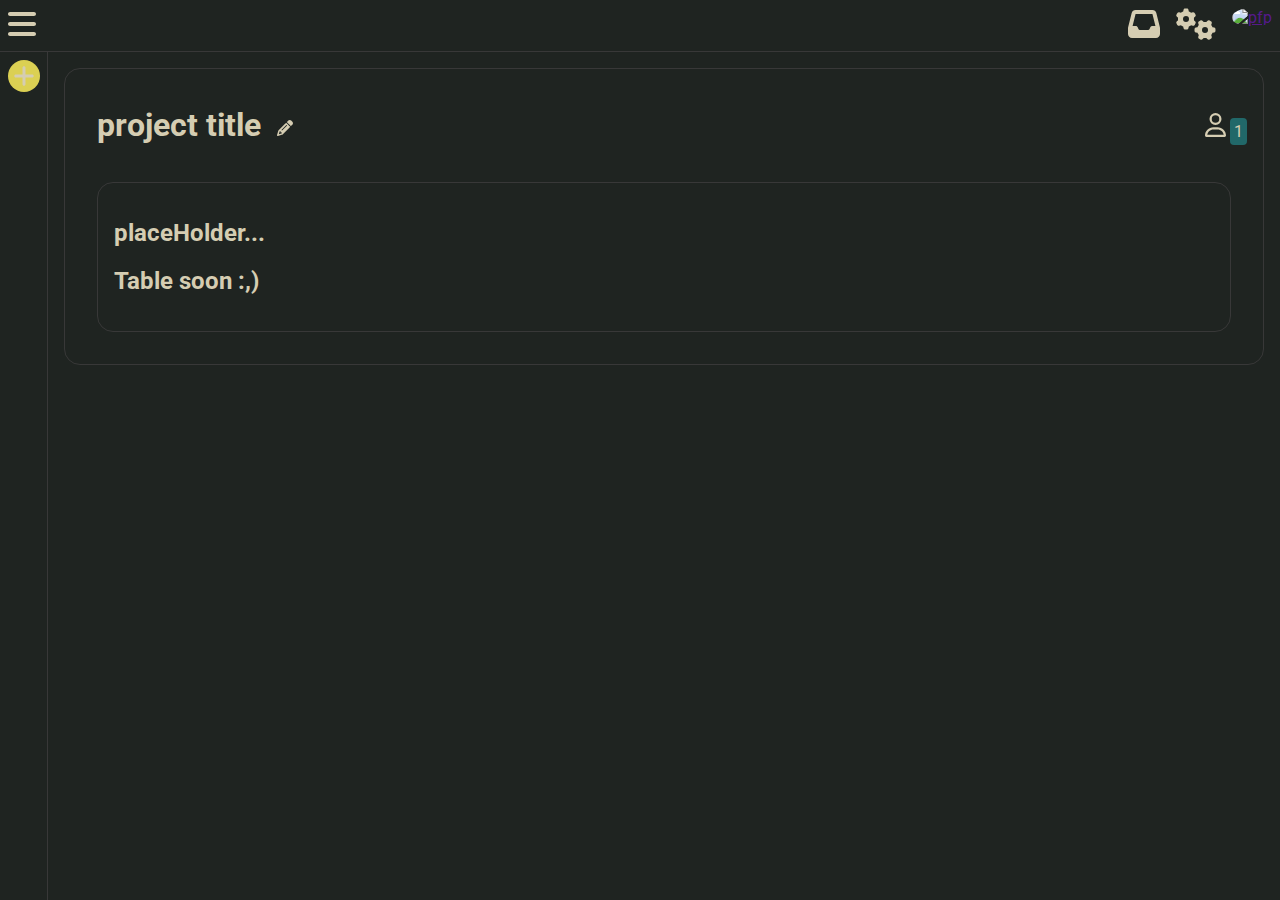
==== index.html @ c07fa478 "Update index.html" ====
<!doctype html>
<html lang="en">
<head>
    <meta charset="UTF-8">
    <meta name="viewport"
          content="width=device-width, user-scalable=no, initial-scale=1.0, maximum-scale=1.0, minimum-scale=1.0">
    <meta http-equiv="X-UA-Compatible" content="ie=edge">
    <title>todo maker</title>
    <link rel="stylesheet" href="./assets/style.css">
</head>
<body>
<nav>
    <div class="left">
        <a class="burger" href="">
            <svg xmlns="http://www.w3.org/2000/svg" viewBox="0 0 448 512"><!--!Font Awesome Free 6.5.1 by @fontawesome - https://fontawesome.com License - https://fontawesome.com/license/free Copyright 2024 Fonticons, Inc.--><path d="M0 96C0 78.3 14.3 64 32 64H416c17.7 0 32 14.3 32 32s-14.3 32-32 32H32C14.3 128 0 113.7 0 96zM0 256c0-17.7 14.3-32 32-32H416c17.7 0 32 14.3 32 32s-14.3 32-32 32H32c-17.7 0-32-14.3-32-32zM448 416c0 17.7-14.3 32-32 32H32c-17.7 0-32-14.3-32-32s14.3-32 32-32H416c17.7 0 32 14.3 32 32z"/></svg>
        </a>
    </div>
    <div class="right">
        <a href=""><svg xmlns="http://www.w3.org/2000/svg" viewBox="0 0 512 512"><!--!Font Awesome Free 6.5.1 by @fontawesome - https://fontawesome.com License - https://fontawesome.com/license/free Copyright 2024 Fonticons, Inc.--><path d="M121 32C91.6 32 66 52 58.9 80.5L1.9 308.4C.6 313.5 0 318.7 0 323.9V416c0 35.3 28.7 64 64 64H448c35.3 0 64-28.7 64-64V323.9c0-5.2-.6-10.4-1.9-15.5l-57-227.9C446 52 420.4 32 391 32H121zm0 64H391l48 192H387.8c-12.1 0-23.2 6.8-28.6 17.7l-14.3 28.6c-5.4 10.8-16.5 17.7-28.6 17.7H195.8c-12.1 0-23.2-6.8-28.6-17.7l-14.3-28.6c-5.4-10.8-16.5-17.7-28.6-17.7H73L121 96z"/></svg></a>
        <a href="">
            <svg xmlns="http://www.w3.org/2000/svg" viewBox="0 0 640 512"><!--!Font Awesome Free 6.5.1 by @fontawesome - https://fontawesome.com License - https://fontawesome.com/license/free Copyright 2024 Fonticons, Inc.--><path d="M308.5 135.3c7.1-6.3 9.9-16.2 6.2-25c-2.3-5.3-4.8-10.5-7.6-15.5L304 89.4c-3-5-6.3-9.9-9.8-14.6c-5.7-7.6-15.7-10.1-24.7-7.1l-28.2 9.3c-10.7-8.8-23-16-36.2-20.9L199 27.1c-1.9-9.3-9.1-16.7-18.5-17.8C173.9 8.4 167.2 8 160.4 8h-.7c-6.8 0-13.5 .4-20.1 1.2c-9.4 1.1-16.6 8.6-18.5 17.8L115 56.1c-13.3 5-25.5 12.1-36.2 20.9L50.5 67.8c-9-3-19-.5-24.7 7.1c-3.5 4.7-6.8 9.6-9.9 14.6l-3 5.3c-2.8 5-5.3 10.2-7.6 15.6c-3.7 8.7-.9 18.6 6.2 25l22.2 19.8C32.6 161.9 32 168.9 32 176s.6 14.1 1.7 20.9L11.5 216.7c-7.1 6.3-9.9 16.2-6.2 25c2.3 5.3 4.8 10.5 7.6 15.6l3 5.2c3 5.1 6.3 9.9 9.9 14.6c5.7 7.6 15.7 10.1 24.7 7.1l28.2-9.3c10.7 8.8 23 16 36.2 20.9l6.1 29.1c1.9 9.3 9.1 16.7 18.5 17.8c6.7 .8 13.5 1.2 20.4 1.2s13.7-.4 20.4-1.2c9.4-1.1 16.6-8.6 18.5-17.8l6.1-29.1c13.3-5 25.5-12.1 36.2-20.9l28.2 9.3c9 3 19 .5 24.7-7.1c3.5-4.7 6.8-9.5 9.8-14.6l3.1-5.4c2.8-5 5.3-10.2 7.6-15.5c3.7-8.7 .9-18.6-6.2-25l-22.2-19.8c1.1-6.8 1.7-13.8 1.7-20.9s-.6-14.1-1.7-20.9l22.2-19.8zM112 176a48 48 0 1 1 96 0 48 48 0 1 1 -96 0zM504.7 500.5c6.3 7.1 16.2 9.9 25 6.2c5.3-2.3 10.5-4.8 15.5-7.6l5.4-3.1c5-3 9.9-6.3 14.6-9.8c7.6-5.7 10.1-15.7 7.1-24.7l-9.3-28.2c8.8-10.7 16-23 20.9-36.2l29.1-6.1c9.3-1.9 16.7-9.1 17.8-18.5c.8-6.7 1.2-13.5 1.2-20.4s-.4-13.7-1.2-20.4c-1.1-9.4-8.6-16.6-17.8-18.5L583.9 307c-5-13.3-12.1-25.5-20.9-36.2l9.3-28.2c3-9 .5-19-7.1-24.7c-4.7-3.5-9.6-6.8-14.6-9.9l-5.3-3c-5-2.8-10.2-5.3-15.6-7.6c-8.7-3.7-18.6-.9-25 6.2l-19.8 22.2c-6.8-1.1-13.8-1.7-20.9-1.7s-14.1 .6-20.9 1.7l-19.8-22.2c-6.3-7.1-16.2-9.9-25-6.2c-5.3 2.3-10.5 4.8-15.6 7.6l-5.2 3c-5.1 3-9.9 6.3-14.6 9.9c-7.6 5.7-10.1 15.7-7.1 24.7l9.3 28.2c-8.8 10.7-16 23-20.9 36.2L315.1 313c-9.3 1.9-16.7 9.1-17.8 18.5c-.8 6.7-1.2 13.5-1.2 20.4s.4 13.7 1.2 20.4c1.1 9.4 8.6 16.6 17.8 18.5l29.1 6.1c5 13.3 12.1 25.5 20.9 36.2l-9.3 28.2c-3 9-.5 19 7.1 24.7c4.7 3.5 9.5 6.8 14.6 9.8l5.4 3.1c5 2.8 10.2 5.3 15.5 7.6c8.7 3.7 18.6 .9 25-6.2l19.8-22.2c6.8 1.1 13.8 1.7 20.9 1.7s14.1-.6 20.9-1.7l19.8 22.2zM464 304a48 48 0 1 1 0 96 48 48 0 1 1 0-96z"/></svg>
        </a>
        <a href="">
            <img src="https://external-content.duckduckgo.com/iu/?u=https%3A%2F%2F1.bp.blogspot.com%2F-6e8jmT8hMrg%2FYLZcVPS_rvI%2FAAAAAAAAI-c%2FUd1Js87rt9sMhzhFGKyVpNuwiTYV8hHagCLcBGAsYHQ%2Fs600%2Famong-us-pfp%252B%25252852%252529.png&f=1&nofb=1&ipt=e2cb3b29a0dfe5f1e3972c07878bd609adbd757a10799dcef60b444a79675bd8&ipo=images" alt="pfp">
        </a>
    </div>
</nav>
<main>
    <aside>
        <div>
            <div id="add_work_space">
                <svg xmlns="http://www.w3.org/2000/svg" viewBox="0 0 448 512"><!--!Font Awesome Free 6.5.1 by @fontawesome - https://fontawesome.com License - https://fontawesome.com/license/free Copyright 2024 Fonticons, Inc.--><path d="M256 80c0-17.7-14.3-32-32-32s-32 14.3-32 32V224H48c-17.7 0-32 14.3-32 32s14.3 32 32 32H192V432c0 17.7 14.3 32 32 32s32-14.3 32-32V288H400c17.7 0 32-14.3 32-32s-14.3-32-32-32H256V80z"/></svg>
            </div>
        </div>
    </aside>
    <section id="workspace">
        <div class="project">
            <div class="top_workspace">
                <h1 class="project_title">
                    project title
                    <span class="edit_title">
                        <svg xmlns="http://www.w3.org/2000/svg" viewBox="0 0 512 512"><!--!Font Awesome Free 6.5.1 by @fontawesome - https://fontawesome.com License - https://fontawesome.com/license/free Copyright 2024 Fonticons, Inc.--><path d="M410.3 231l11.3-11.3-33.9-33.9-62.1-62.1L291.7 89.8l-11.3 11.3-22.6 22.6L58.6 322.9c-10.4 10.4-18 23.3-22.2 37.4L1 480.7c-2.5 8.4-.2 17.5 6.1 23.7s15.3 8.5 23.7 6.1l120.3-35.4c14.1-4.2 27-11.8 37.4-22.2L387.7 253.7 410.3 231zM160 399.4l-9.1 22.7c-4 3.1-8.5 5.4-13.3 6.9L59.4 452l23-78.1c1.4-4.9 3.8-9.4 6.9-13.3l22.7-9.1v32c0 8.8 7.2 16 16 16h32zM362.7 18.7L348.3 33.2 325.7 55.8 314.3 67.1l33.9 33.9 62.1 62.1 33.9 33.9 11.3-11.3 22.6-22.6 14.5-14.5c25-25 25-65.5 0-90.5L453.3 18.7c-25-25-65.5-25-90.5 0zm-47.4 168l-144 144c-6.2 6.2-16.4 6.2-22.6 0s-6.2-16.4 0-22.6l144-144c6.2-6.2 16.4-6.2 22.6 0s6.2 16.4 0 22.6z"/></svg>
                    </span>
                </h1>
                <div class="users">
                    <svg xmlns="http://www.w3.org/2000/svg" viewBox="0 0 448 512"><!--!Font Awesome Free 6.5.1 by @fontawesome - https://fontawesome.com License - https://fontawesome.com/license/free Copyright 2024 Fonticons, Inc.--><path d="M304 128a80 80 0 1 0 -160 0 80 80 0 1 0 160 0zM96 128a128 128 0 1 1 256 0A128 128 0 1 1 96 128zM49.3 464H398.7c-8.9-63.3-63.3-112-129-112H178.3c-65.7 0-120.1 48.7-129 112zM0 482.3C0 383.8 79.8 304 178.3 304h91.4C368.2 304 448 383.8 448 482.3c0 16.4-13.3 29.7-29.7 29.7H29.7C13.3 512 0 498.7 0 482.3z"/></svg>
                    <span class="user_count">1</span>
                </div>
            </div>
            <div class="bottom_workspace">
                <h2>placeHolder...</h2>
                <h2>Table soon :,)</h2>
            </div>
        </div>
    </section>
</main>
</body>
</html>
---- assets/style.css ----
@import url('https://fonts.googleapis.com/css2?family=Roboto:ital,wght@0,100;0,300;0,400;0,500;0,700;0,900;1,100;1,300;1,400;1,500;1,700;1,900&display=swap');

:root {
    --main: #1f2421ff;
    --outline: #383838;
    --white: #d5cdb2;

    --accent-1: #49a078ff;
    --accent-1-dark: #216869ff;

    --accent-2: #dbd053ff;
    --accent-2-dark: #c89933ff;
}

* {
    box-sizing: border-box;
}

body, html {
    padding: 0;
    margin: 0;
    background-color: var(--main);
    width: 100%;
    height: 100%;

    color: var(--white);

    /* font stuyff */

    font-family: "Roboto", sans-serif;
    font-weight: 400;
    font-style: normal;
}

nav {
    height: 3.25rem;
    width: 100%;

    display: flex;
    justify-content: space-between;
    align-content: center;
    padding: 0.5rem;

    border-bottom: 1px solid var(--outline);
}
nav svg {
    height: 2rem;
    fill: var(--white);
    transition: 0.2s;
}


nav a:hover svg {
    fill: var(--accent-1);
}

nav .left .burger, nav .left svg:nth-child(1) {
    padding-right: 0.5rem;
}

nav .right a {
    padding-left: 1rem;
}



nav img {
    height: 2.25rem;
    border-radius: 50%;
}

nav .left, nav .right{
    display: flex;
    flex-direction: row;
    align-content: center;
    justify-content: left;
}

main {
    height: calc(100% - 3.25rem);
    overflow: auto;
}

aside {
    width: 3rem;

    display: flex;

    flex-direction: column;

    overflow: auto;

    height: 100%;

    float: left;

    border-right: 1px solid var(--outline);

    padding: 0.5rem;
}

aside svg {
    width: 2rem;
    height: 2rem;
    fill: var(--white);
    transition: 0.2s;
    padding: 0.25rem;
    background-color: var(--accent-2);
    border-radius: 50%;
}

aside svg:hover {
    background-color: var(--accent-2-dark);
    cursor: pointer;
}

#workspace {
    width: calc(100% - 3rem);
    height: 100%;
    overflow: auto;
}

.project {
    padding: 1rem;
    margin: 1rem;

    border-radius: 1rem;
    border: 1px solid var(--outline);
}

.project .edit_title svg{
    height: 1rem;
    fill: var(--white);
    transition: 0.2s;
}

.project .edit_title svg:hover {
    fill: var(--accent-1);
}

.project .top_workspace .project_title {
    padding-left: 1rem;
}

.project .top_workspace .project_title span {
    padding-left: 0.5rem;
    cursor: pointer;
}

.project .top_workspace {
    display: flex;
    flex-direction: row;
    justify-content: space-between;
    align-items: center;
}

.project .users {
    height: 1.5rem;
}

.project .users svg {
    height: 1.5rem;

    fill: var(--white);
}

.project .users .user_count {
    background-color: var(--accent-1-dark);
    padding: 0.25rem;
    border-radius: 0.25rem;
}

.project .bottom_workspace {
    padding: 1rem;
    margin: 1rem;

    border-radius: 1rem;
    border: 1px solid var(--outline);
}
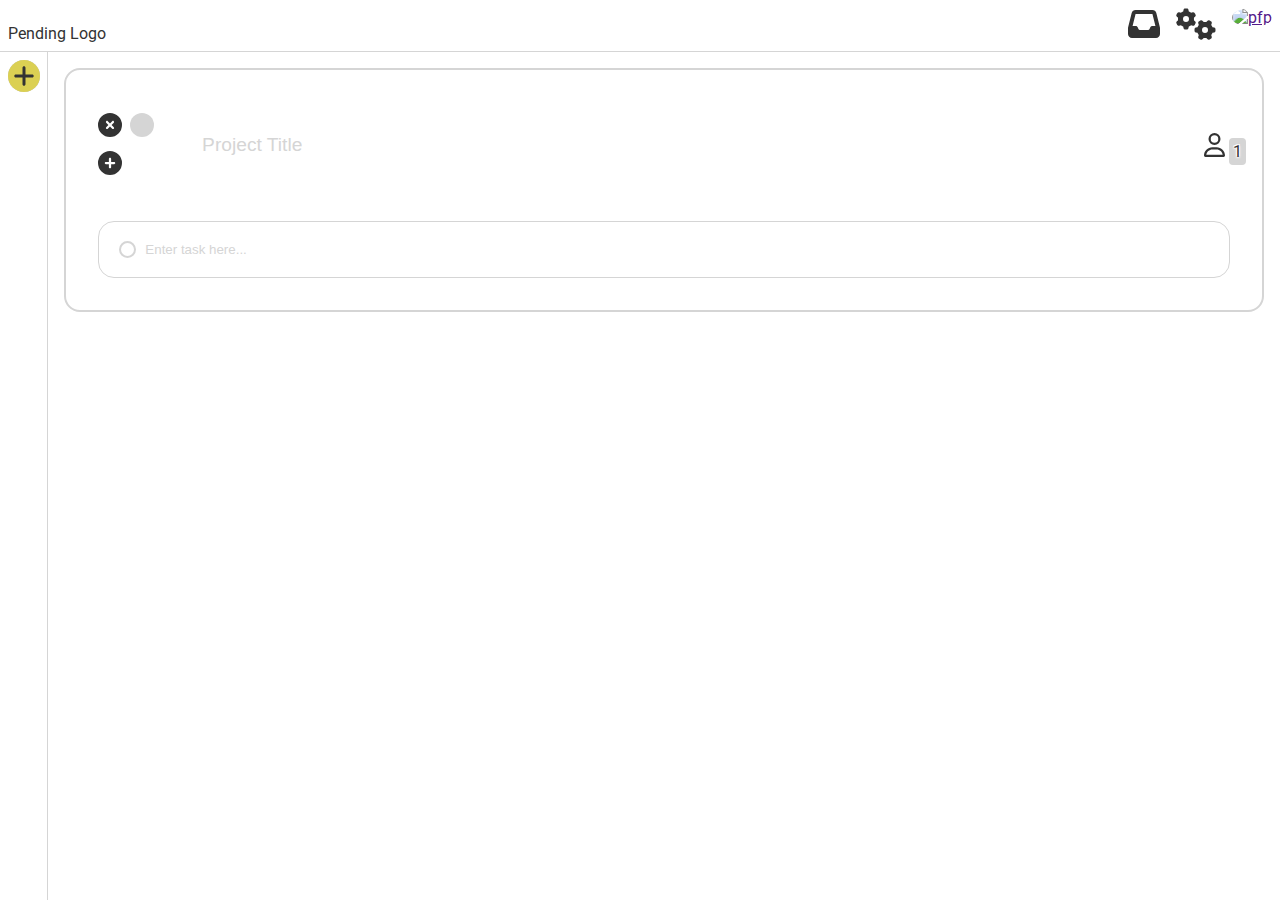
==== commit 1d9d4047: "added a lot of features" ====
--- a/index.html
+++ b/index.html
@@ -11,9 +11,7 @@
 <body>
 <nav>
     <div class="left">
-        <a class="burger" href="">
-            <svg xmlns="http://www.w3.org/2000/svg" viewBox="0 0 448 512"><!--!Font Awesome Free 6.5.1 by @fontawesome - https://fontawesome.com License - https://fontawesome.com/license/free Copyright 2024 Fonticons, Inc.--><path d="M0 96C0 78.3 14.3 64 32 64H416c17.7 0 32 14.3 32 32s-14.3 32-32 32H32C14.3 128 0 113.7 0 96zM0 256c0-17.7 14.3-32 32-32H416c17.7 0 32 14.3 32 32s-14.3 32-32 32H32c-17.7 0-32-14.3-32-32zM448 416c0 17.7-14.3 32-32 32H32c-17.7 0-32-14.3-32-32s14.3-32 32-32H416c17.7 0 32 14.3 32 32z"/></svg>
-        </a>
+        <p>Pending Logo</p>
     </div>
     <div class="right">
         <a href=""><svg xmlns="http://www.w3.org/2000/svg" viewBox="0 0 512 512"><!--!Font Awesome Free 6.5.1 by @fontawesome - https://fontawesome.com License - https://fontawesome.com/license/free Copyright 2024 Fonticons, Inc.--><path d="M121 32C91.6 32 66 52 58.9 80.5L1.9 308.4C.6 313.5 0 318.7 0 323.9V416c0 35.3 28.7 64 64 64H448c35.3 0 64-28.7 64-64V323.9c0-5.2-.6-10.4-1.9-15.5l-57-227.9C446 52 420.4 32 391 32H121zm0 64H391l48 192H387.8c-12.1 0-23.2 6.8-28.6 17.7l-14.3 28.6c-5.4 10.8-16.5 17.7-28.6 17.7H195.8c-12.1 0-23.2-6.8-28.6-17.7l-14.3-28.6c-5.4-10.8-16.5-17.7-28.6-17.7H73L121 96z"/></svg></a>
@@ -34,25 +32,31 @@
         </div>
     </aside>
     <section id="workspace">
-        <div class="project">
+        <div class="project default">
             <div class="top_workspace">
                 <h1 class="project_title">
-                    project title
-                    <span class="edit_title">
-                        <svg xmlns="http://www.w3.org/2000/svg" viewBox="0 0 512 512"><!--!Font Awesome Free 6.5.1 by @fontawesome - https://fontawesome.com License - https://fontawesome.com/license/free Copyright 2024 Fonticons, Inc.--><path d="M410.3 231l11.3-11.3-33.9-33.9-62.1-62.1L291.7 89.8l-11.3 11.3-22.6 22.6L58.6 322.9c-10.4 10.4-18 23.3-22.2 37.4L1 480.7c-2.5 8.4-.2 17.5 6.1 23.7s15.3 8.5 23.7 6.1l120.3-35.4c14.1-4.2 27-11.8 37.4-22.2L387.7 253.7 410.3 231zM160 399.4l-9.1 22.7c-4 3.1-8.5 5.4-13.3 6.9L59.4 452l23-78.1c1.4-4.9 3.8-9.4 6.9-13.3l22.7-9.1v32c0 8.8 7.2 16 16 16h32zM362.7 18.7L348.3 33.2 325.7 55.8 314.3 67.1l33.9 33.9 62.1 62.1 33.9 33.9 11.3-11.3 22.6-22.6 14.5-14.5c25-25 25-65.5 0-90.5L453.3 18.7c-25-25-65.5-25-90.5 0zm-47.4 168l-144 144c-6.2 6.2-16.4 6.2-22.6 0s-6.2-16.4 0-22.6l144-144c6.2-6.2 16.4-6.2 22.6 0s6.2 16.4 0 22.6z"/></svg>
-                    </span>
+                    <div class="edit_option">
+                        <svg class="delete_project" xmlns="http://www.w3.org/2000/svg" viewBox="0 0 512 512"><!--!Font Awesome Free 6.5.1 by @fontawesome - https://fontawesome.com License - https://fontawesome.com/license/free Copyright 2024 Fonticons, Inc.--><path d="M256 512A256 256 0 1 0 256 0a256 256 0 1 0 0 512zM175 175c9.4-9.4 24.6-9.4 33.9 0l47 47 47-47c9.4-9.4 24.6-9.4 33.9 0s9.4 24.6 0 33.9l-47 47 47 47c9.4 9.4 9.4 24.6 0 33.9s-24.6 9.4-33.9 0l-47-47-47 47c-9.4 9.4-24.6 9.4-33.9 0s-9.4-24.6 0-33.9l47-47-47-47c-9.4-9.4-9.4-24.6 0-33.9z"/></svg>
+                        <svg class="color_project" xmlns="http://www.w3.org/2000/svg" viewBox="0 0 512 512"><!--!Font Awesome Free 6.5.1 by @fontawesome - https://fontawesome.com License - https://fontawesome.com/license/free Copyright 2024 Fonticons, Inc.--><path d="M256 512A256 256 0 1 0 256 0a256 256 0 1 0 0 512z"/></svg>
+                        <svg class="add_task" xmlns="http://www.w3.org/2000/svg" viewBox="0 0 512 512"><!--!Font Awesome Free 6.5.1 by @fontawesome - https://fontawesome.com License - https://fontawesome.com/license/free Copyright 2024 Fonticons, Inc.--><path d="M256 512A256 256 0 1 0 256 0a256 256 0 1 0 0 512zM232 344V280H168c-13.3 0-24-10.7-24-24s10.7-24 24-24h64V168c0-13.3 10.7-24 24-24s24 10.7 24 24v64h64c13.3 0 24 10.7 24 24s-10.7 24-24 24H280v64c0 13.3-10.7 24-24 24s-24-10.7-24-24z"/></svg>
+                    </div>
+                    <input type="text" class="no-outline project_title_text" placeholder="Project Title">
                 </h1>
                 <div class="users">
                     <svg xmlns="http://www.w3.org/2000/svg" viewBox="0 0 448 512"><!--!Font Awesome Free 6.5.1 by @fontawesome - https://fontawesome.com License - https://fontawesome.com/license/free Copyright 2024 Fonticons, Inc.--><path d="M304 128a80 80 0 1 0 -160 0 80 80 0 1 0 160 0zM96 128a128 128 0 1 1 256 0A128 128 0 1 1 96 128zM49.3 464H398.7c-8.9-63.3-63.3-112-129-112H178.3c-65.7 0-120.1 48.7-129 112zM0 482.3C0 383.8 79.8 304 178.3 304h91.4C368.2 304 448 383.8 448 482.3c0 16.4-13.3 29.7-29.7 29.7H29.7C13.3 512 0 498.7 0 482.3z"/></svg>
                     <span class="user_count">1</span>
                 </div>
             </div>
-            <div class="bottom_workspace">
-                <h2>placeHolder...</h2>
-                <h2>Table soon :,)</h2>
+            <div class="todo_section">
+                <div class="todo_template">
+                    <input type="checkbox" class="checkbox-round" />
+                    <input type="text" class="no-outline" placeholder="Enter task here...">
+                </div>
             </div>
         </div>
     </section>
 </main>
+
+<script src="./assets/main.js"></script>
 </body>
 </html>
--- a/assets/style.css
+++ b/assets/style.css
@@ -1,9 +1,9 @@
 @import url('https://fonts.googleapis.com/css2?family=Roboto:ital,wght@0,100;0,300;0,400;0,500;0,700;0,900;1,100;1,300;1,400;1,500;1,700;1,900&display=swap');
 
 :root {
-    --main: #1f2421ff;
-    --outline: #383838;
-    --white: #d5cdb2;
+    --main: #fff;
+    --outline: #d5d5d5;
+    --text: #333333;
 
     --accent-1: #49a078ff;
     --accent-1-dark: #216869ff;
@@ -23,7 +23,7 @@
     width: 100%;
     height: 100%;
 
-    color: var(--white);
+    color: var(--text);
 
     /* font stuyff */
 
@@ -45,7 +45,7 @@
 }
 nav svg {
     height: 2rem;
-    fill: var(--white);
+    fill: var(--text);
     transition: 0.2s;
 }
 
@@ -99,10 +99,19 @@
     padding: 0.5rem;
 }
 
+aside div {
+    filter: drop-shadow(0 0 0rem var(--outline));
+    transition: 0.2s;
+}
+
+aside div:hover {
+    filter: drop-shadow(0 0 0.1rem var(--outline));
+}
+
 aside svg {
     width: 2rem;
     height: 2rem;
-    fill: var(--white);
+    fill: var(--text);
     transition: 0.2s;
     padding: 0.25rem;
     background-color: var(--accent-2);
@@ -123,23 +132,23 @@
 .project {
     padding: 1rem;
     margin: 1rem;
-
     border-radius: 1rem;
-    border: 1px solid var(--outline);
-}
-
-.project .edit_title svg{
-    height: 1rem;
-    fill: var(--white);
-    transition: 0.2s;
-}
-
-.project .edit_title svg:hover {
-    fill: var(--accent-1);
-}
+}
+
+.project .project_title_text {
+    font-size: 1.2rem;
+}
+
+.project .show {
+    display: flex;
+}
+
 
 .project .top_workspace .project_title {
     padding-left: 1rem;
+    display: flex;
+    flex-direction: row;
+    gap: 1rem;
 }
 
 .project .top_workspace .project_title span {
@@ -161,16 +170,44 @@
 .project .users svg {
     height: 1.5rem;
 
-    fill: var(--white);
+    fill: var(--text);
 }
 
 .project .users .user_count {
-    background-color: var(--accent-1-dark);
     padding: 0.25rem;
     border-radius: 0.25rem;
-}
-
-.project .bottom_workspace {
+    color: var(--text);
+    text-shadow: -1px 1px 2px white,
+                1px 1px 2px white,
+                1px -1px 0 white,
+                -1px -1px 0 white;
+}
+
+
+
+.checkbox-round {
+    width: 1.3em;
+    height: 1.3em;
+    background-color: white;
+    border-radius: 50%;
+    vertical-align: middle;
+    appearance: none;
+    -webkit-appearance: none;
+    outline: none;
+    cursor: pointer;
+}
+
+input.no-outline, input.no-outline:focus {
+    border: none;
+    outline: none;
+    width: 80%;
+}
+
+input.no-outline::placeholder {
+    color: var(--outline);
+}
+
+.project .todo_section {
     padding: 1rem;
     margin: 1rem;
 
@@ -179,3 +216,182 @@
 }
 
 
+.project .edit_option {
+    width: 6rem;
+}
+.project .edit_option svg {
+    height: 1.5rem;
+    cursor: pointer;
+    transition: 0.2s;
+}
+
+.delete_project {
+    fill: var(--text);
+}
+
+.delete_project:hover {
+    fill: red;
+}
+
+.add_task {
+    fill: var(--text);
+    transition: 0.2s;
+}
+
+
+
+/* colors */
+.default {
+    border: 2px solid var(--outline);
+}
+
+.default .color_project {
+    fill: var(--outline);
+}
+
+.default .user_count {
+    background-color: var(--outline);
+}
+
+.default .checkbox-round {
+    border: 2px solid var(--outline);
+}
+
+.default .checkbox-round:checked {
+    background-color: var(--outline);
+}
+.default .add_task:hover {
+    fill: var(--outline);
+}
+
+
+
+.blue {
+    border: 2px solid blue;
+}
+
+.blue .color_project {
+    fill: blue;
+}
+
+.blue .user_count {
+    background-color: blue;
+}
+
+.blue .checkbox-round {
+    border: 2px solid blue;
+}
+
+.blue .checkbox-round:checked {
+    background-color: blue;
+}
+.blue .add_task:hover {
+    fill: blue;
+}
+
+
+
+
+.red {
+    border: 2px solid red;
+}
+.red .color_project {
+    fill: red;
+}
+
+.red .user_count {
+    background-color: red;
+}
+
+.red .checkbox-round {
+    border: 2px solid red;
+}
+
+.red .checkbox-round:checked {
+    background-color: red;
+}
+.red  .add_task:hover {
+    fill: red;
+}
+
+
+
+
+
+.orange {
+    border: 2px solid orange;
+}
+.orange .color_project {
+    fill: orange;
+}
+
+.orange .user_count {
+    background-color: orange;
+}
+
+.orange .checkbox-round {
+    border: 2px solid orange;
+}
+
+.orange .checkbox-round:checked {
+    background-color: orange;
+}
+.orange .add_task:hover {
+    fill: orange;
+}
+
+
+
+
+
+.green {
+    border: 2px solid green;
+}
+.green .color_project {
+    fill: green;
+}
+
+.green .user_count {
+    background-color: green;
+}
+
+.green .checkbox-round {
+    border: 2px solid green;
+}
+
+.green .checkbox-round:checked {
+    background-color: green;
+}
+.green .add_task:hover {
+    fill: green;
+}
+
+
+
+
+
+.purple{
+    border: 2px solid purple;
+}
+.purple .color_project {
+    fill: purple;
+}
+
+.purple .user_count {
+    background-color: purple;
+}
+
+.purple .checkbox-round {
+    border: 2px solid purple;
+}
+
+.purple .checkbox-round:checked {
+    background-color: purple;
+}
+.purple .add_task:hover {
+    fill: purple;
+}
+
+
+
+
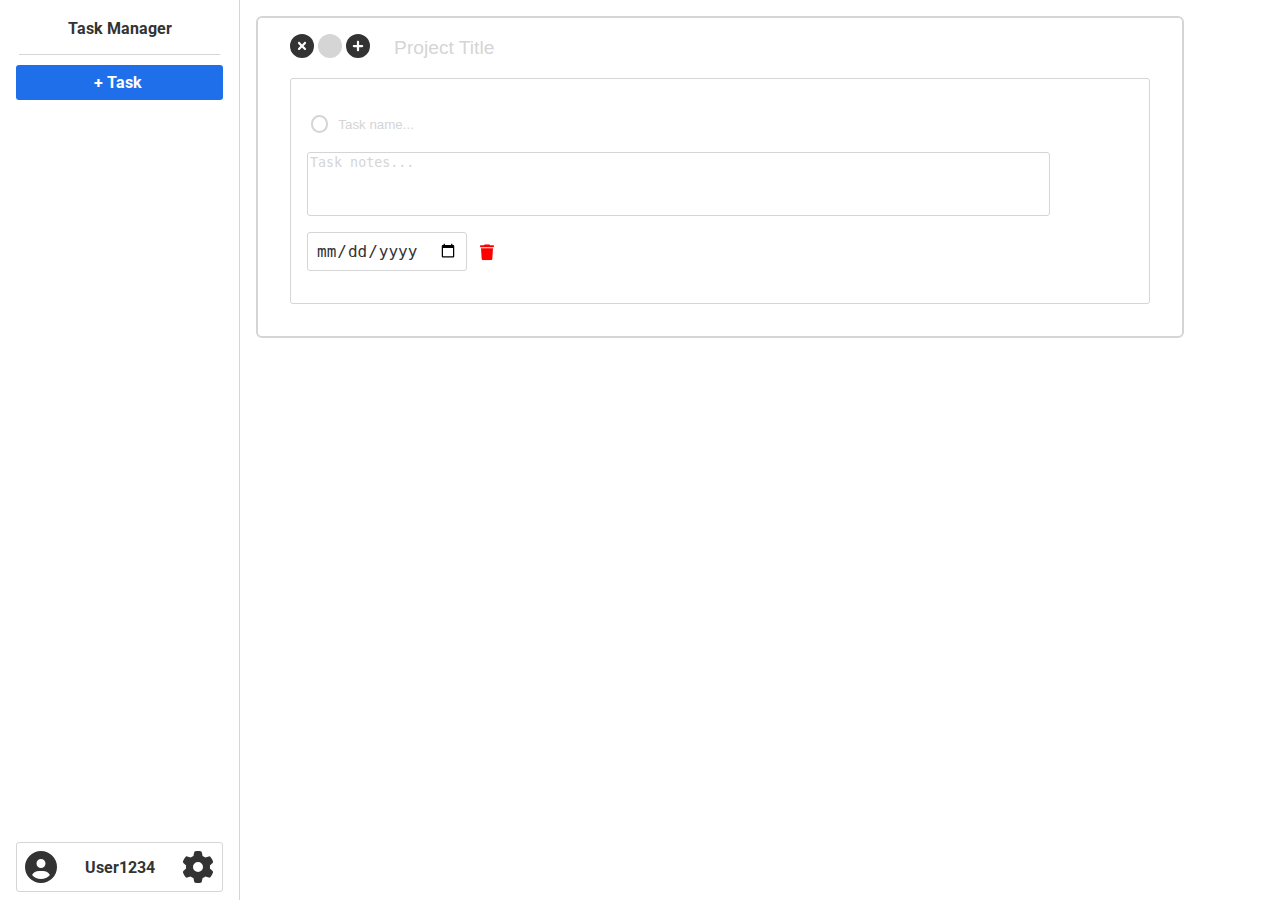
==== commit 647ca5d9: "Made it look so much cleaner" ====
--- a/index.html
+++ b/index.html
@@ -9,48 +9,43 @@
     <link rel="stylesheet" href="./assets/style.css">
 </head>
 <body>
-<nav>
-    <div class="left">
-        <p>Pending Logo</p>
-    </div>
-    <div class="right">
-        <a href=""><svg xmlns="http://www.w3.org/2000/svg" viewBox="0 0 512 512"><!--!Font Awesome Free 6.5.1 by @fontawesome - https://fontawesome.com License - https://fontawesome.com/license/free Copyright 2024 Fonticons, Inc.--><path d="M121 32C91.6 32 66 52 58.9 80.5L1.9 308.4C.6 313.5 0 318.7 0 323.9V416c0 35.3 28.7 64 64 64H448c35.3 0 64-28.7 64-64V323.9c0-5.2-.6-10.4-1.9-15.5l-57-227.9C446 52 420.4 32 391 32H121zm0 64H391l48 192H387.8c-12.1 0-23.2 6.8-28.6 17.7l-14.3 28.6c-5.4 10.8-16.5 17.7-28.6 17.7H195.8c-12.1 0-23.2-6.8-28.6-17.7l-14.3-28.6c-5.4-10.8-16.5-17.7-28.6-17.7H73L121 96z"/></svg></a>
-        <a href="">
-            <svg xmlns="http://www.w3.org/2000/svg" viewBox="0 0 640 512"><!--!Font Awesome Free 6.5.1 by @fontawesome - https://fontawesome.com License - https://fontawesome.com/license/free Copyright 2024 Fonticons, Inc.--><path d="M308.5 135.3c7.1-6.3 9.9-16.2 6.2-25c-2.3-5.3-4.8-10.5-7.6-15.5L304 89.4c-3-5-6.3-9.9-9.8-14.6c-5.7-7.6-15.7-10.1-24.7-7.1l-28.2 9.3c-10.7-8.8-23-16-36.2-20.9L199 27.1c-1.9-9.3-9.1-16.7-18.5-17.8C173.9 8.4 167.2 8 160.4 8h-.7c-6.8 0-13.5 .4-20.1 1.2c-9.4 1.1-16.6 8.6-18.5 17.8L115 56.1c-13.3 5-25.5 12.1-36.2 20.9L50.5 67.8c-9-3-19-.5-24.7 7.1c-3.5 4.7-6.8 9.6-9.9 14.6l-3 5.3c-2.8 5-5.3 10.2-7.6 15.6c-3.7 8.7-.9 18.6 6.2 25l22.2 19.8C32.6 161.9 32 168.9 32 176s.6 14.1 1.7 20.9L11.5 216.7c-7.1 6.3-9.9 16.2-6.2 25c2.3 5.3 4.8 10.5 7.6 15.6l3 5.2c3 5.1 6.3 9.9 9.9 14.6c5.7 7.6 15.7 10.1 24.7 7.1l28.2-9.3c10.7 8.8 23 16 36.2 20.9l6.1 29.1c1.9 9.3 9.1 16.7 18.5 17.8c6.7 .8 13.5 1.2 20.4 1.2s13.7-.4 20.4-1.2c9.4-1.1 16.6-8.6 18.5-17.8l6.1-29.1c13.3-5 25.5-12.1 36.2-20.9l28.2 9.3c9 3 19 .5 24.7-7.1c3.5-4.7 6.8-9.5 9.8-14.6l3.1-5.4c2.8-5 5.3-10.2 7.6-15.5c3.7-8.7 .9-18.6-6.2-25l-22.2-19.8c1.1-6.8 1.7-13.8 1.7-20.9s-.6-14.1-1.7-20.9l22.2-19.8zM112 176a48 48 0 1 1 96 0 48 48 0 1 1 -96 0zM504.7 500.5c6.3 7.1 16.2 9.9 25 6.2c5.3-2.3 10.5-4.8 15.5-7.6l5.4-3.1c5-3 9.9-6.3 14.6-9.8c7.6-5.7 10.1-15.7 7.1-24.7l-9.3-28.2c8.8-10.7 16-23 20.9-36.2l29.1-6.1c9.3-1.9 16.7-9.1 17.8-18.5c.8-6.7 1.2-13.5 1.2-20.4s-.4-13.7-1.2-20.4c-1.1-9.4-8.6-16.6-17.8-18.5L583.9 307c-5-13.3-12.1-25.5-20.9-36.2l9.3-28.2c3-9 .5-19-7.1-24.7c-4.7-3.5-9.6-6.8-14.6-9.9l-5.3-3c-5-2.8-10.2-5.3-15.6-7.6c-8.7-3.7-18.6-.9-25 6.2l-19.8 22.2c-6.8-1.1-13.8-1.7-20.9-1.7s-14.1 .6-20.9 1.7l-19.8-22.2c-6.3-7.1-16.2-9.9-25-6.2c-5.3 2.3-10.5 4.8-15.6 7.6l-5.2 3c-5.1 3-9.9 6.3-14.6 9.9c-7.6 5.7-10.1 15.7-7.1 24.7l9.3 28.2c-8.8 10.7-16 23-20.9 36.2L315.1 313c-9.3 1.9-16.7 9.1-17.8 18.5c-.8 6.7-1.2 13.5-1.2 20.4s.4 13.7 1.2 20.4c1.1 9.4 8.6 16.6 17.8 18.5l29.1 6.1c5 13.3 12.1 25.5 20.9 36.2l-9.3 28.2c-3 9-.5 19 7.1 24.7c4.7 3.5 9.5 6.8 14.6 9.8l5.4 3.1c5 2.8 10.2 5.3 15.5 7.6c8.7 3.7 18.6 .9 25-6.2l19.8-22.2c6.8 1.1 13.8 1.7 20.9 1.7s14.1-.6 20.9-1.7l19.8 22.2zM464 304a48 48 0 1 1 0 96 48 48 0 1 1 0-96z"/></svg>
-        </a>
-        <a href="">
-            <img src="https://external-content.duckduckgo.com/iu/?u=https%3A%2F%2F1.bp.blogspot.com%2F-6e8jmT8hMrg%2FYLZcVPS_rvI%2FAAAAAAAAI-c%2FUd1Js87rt9sMhzhFGKyVpNuwiTYV8hHagCLcBGAsYHQ%2Fs600%2Famong-us-pfp%252B%25252852%252529.png&f=1&nofb=1&ipt=e2cb3b29a0dfe5f1e3972c07878bd609adbd757a10799dcef60b444a79675bd8&ipo=images" alt="pfp">
-        </a>
-    </div>
-</nav>
 <main>
-    <aside>
-        <div>
-            <div id="add_work_space">
-                <svg xmlns="http://www.w3.org/2000/svg" viewBox="0 0 448 512"><!--!Font Awesome Free 6.5.1 by @fontawesome - https://fontawesome.com License - https://fontawesome.com/license/free Copyright 2024 Fonticons, Inc.--><path d="M256 80c0-17.7-14.3-32-32-32s-32 14.3-32 32V224H48c-17.7 0-32 14.3-32 32s14.3 32 32 32H192V432c0 17.7 14.3 32 32 32s32-14.3 32-32V288H400c17.7 0 32-14.3 32-32s-14.3-32-32-32H256V80z"/></svg>
-            </div>
+    <nav>
+        <h1>Task Manager</h1>
+        <div id="add_work_space">
+            <span>+ Task </span>
         </div>
-    </aside>
+        <div id="user">
+            <svg xmlns="http://www.w3.org/2000/svg" viewBox="0 0 512 512"><!--!Font Awesome Free 6.5.1 by @fontawesome - https://fontawesome.com License - https://fontawesome.com/license/free Copyright 2024 Fonticons, Inc.--><path d="M399 384.2C376.9 345.8 335.4 320 288 320H224c-47.4 0-88.9 25.8-111 64.2c35.2 39.2 86.2 63.8 143 63.8s107.8-24.7 143-63.8zM0 256a256 256 0 1 1 512 0A256 256 0 1 1 0 256zm256 16a72 72 0 1 0 0-144 72 72 0 1 0 0 144z"/></svg>
+            <span>User1234</span>
+            <svg xmlns="http://www.w3.org/2000/svg" viewBox="0 0 512 512"><!--!Font Awesome Free 6.5.1 by @fontawesome - https://fontawesome.com License - https://fontawesome.com/license/free Copyright 2024 Fonticons, Inc.--><path d="M495.9 166.6c3.2 8.7 .5 18.4-6.4 24.6l-43.3 39.4c1.1 8.3 1.7 16.8 1.7 25.4s-.6 17.1-1.7 25.4l43.3 39.4c6.9 6.2 9.6 15.9 6.4 24.6c-4.4 11.9-9.7 23.3-15.8 34.3l-4.7 8.1c-6.6 11-14 21.4-22.1 31.2c-5.9 7.2-15.7 9.6-24.5 6.8l-55.7-17.7c-13.4 10.3-28.2 18.9-44 25.4l-12.5 57.1c-2 9.1-9 16.3-18.2 17.8c-13.8 2.3-28 3.5-42.5 3.5s-28.7-1.2-42.5-3.5c-9.2-1.5-16.2-8.7-18.2-17.8l-12.5-57.1c-15.8-6.5-30.6-15.1-44-25.4L83.1 425.9c-8.8 2.8-18.6 .3-24.5-6.8c-8.1-9.8-15.5-20.2-22.1-31.2l-4.7-8.1c-6.1-11-11.4-22.4-15.8-34.3c-3.2-8.7-.5-18.4 6.4-24.6l43.3-39.4C64.6 273.1 64 264.6 64 256s.6-17.1 1.7-25.4L22.4 191.2c-6.9-6.2-9.6-15.9-6.4-24.6c4.4-11.9 9.7-23.3 15.8-34.3l4.7-8.1c6.6-11 14-21.4 22.1-31.2c5.9-7.2 15.7-9.6 24.5-6.8l55.7 17.7c13.4-10.3 28.2-18.9 44-25.4l12.5-57.1c2-9.1 9-16.3 18.2-17.8C227.3 1.2 241.5 0 256 0s28.7 1.2 42.5 3.5c9.2 1.5 16.2 8.7 18.2 17.8l12.5 57.1c15.8 6.5 30.6 15.1 44 25.4l55.7-17.7c8.8-2.8 18.6-.3 24.5 6.8c8.1 9.8 15.5 20.2 22.1 31.2l4.7 8.1c6.1 11 11.4 22.4 15.8 34.3zM256 336a80 80 0 1 0 0-160 80 80 0 1 0 0 160z"/></svg>
+        </div>
+    </nav>
     <section id="workspace">
         <div class="project default">
-            <div class="top_workspace">
-                <h1 class="project_title">
+            <div class="heading">
+                <div class="project_title">
                     <div class="edit_option">
                         <svg class="delete_project" xmlns="http://www.w3.org/2000/svg" viewBox="0 0 512 512"><!--!Font Awesome Free 6.5.1 by @fontawesome - https://fontawesome.com License - https://fontawesome.com/license/free Copyright 2024 Fonticons, Inc.--><path d="M256 512A256 256 0 1 0 256 0a256 256 0 1 0 0 512zM175 175c9.4-9.4 24.6-9.4 33.9 0l47 47 47-47c9.4-9.4 24.6-9.4 33.9 0s9.4 24.6 0 33.9l-47 47 47 47c9.4 9.4 9.4 24.6 0 33.9s-24.6 9.4-33.9 0l-47-47-47 47c-9.4 9.4-24.6 9.4-33.9 0s-9.4-24.6 0-33.9l47-47-47-47c-9.4-9.4-9.4-24.6 0-33.9z"/></svg>
                         <svg class="color_project" xmlns="http://www.w3.org/2000/svg" viewBox="0 0 512 512"><!--!Font Awesome Free 6.5.1 by @fontawesome - https://fontawesome.com License - https://fontawesome.com/license/free Copyright 2024 Fonticons, Inc.--><path d="M256 512A256 256 0 1 0 256 0a256 256 0 1 0 0 512z"/></svg>
                         <svg class="add_task" xmlns="http://www.w3.org/2000/svg" viewBox="0 0 512 512"><!--!Font Awesome Free 6.5.1 by @fontawesome - https://fontawesome.com License - https://fontawesome.com/license/free Copyright 2024 Fonticons, Inc.--><path d="M256 512A256 256 0 1 0 256 0a256 256 0 1 0 0 512zM232 344V280H168c-13.3 0-24-10.7-24-24s10.7-24 24-24h64V168c0-13.3 10.7-24 24-24s24 10.7 24 24v64h64c13.3 0 24 10.7 24 24s-10.7 24-24 24H280v64c0 13.3-10.7 24-24 24s-24-10.7-24-24z"/></svg>
                     </div>
                     <input type="text" class="no-outline project_title_text" placeholder="Project Title">
-                </h1>
-                <div class="users">
-                    <svg xmlns="http://www.w3.org/2000/svg" viewBox="0 0 448 512"><!--!Font Awesome Free 6.5.1 by @fontawesome - https://fontawesome.com License - https://fontawesome.com/license/free Copyright 2024 Fonticons, Inc.--><path d="M304 128a80 80 0 1 0 -160 0 80 80 0 1 0 160 0zM96 128a128 128 0 1 1 256 0A128 128 0 1 1 96 128zM49.3 464H398.7c-8.9-63.3-63.3-112-129-112H178.3c-65.7 0-120.1 48.7-129 112zM0 482.3C0 383.8 79.8 304 178.3 304h91.4C368.2 304 448 383.8 448 482.3c0 16.4-13.3 29.7-29.7 29.7H29.7C13.3 512 0 498.7 0 482.3z"/></svg>
-                    <span class="user_count">1</span>
                 </div>
             </div>
             <div class="todo_section">
                 <div class="todo_template">
-                    <input type="checkbox" class="checkbox-round" />
-                    <input type="text" class="no-outline" placeholder="Enter task here...">
+                    <div>
+                        <input type="checkbox" class="checkbox-round task_check" />
+                        <input type="text" class="no-outline task_name" placeholder="Task name...">
+                    </div>
+                    <textarea  class="no-outline task_note" placeholder="Task notes..."></textarea>
+                    <span>
+                        <input type="date" class="no-outline task_date" placeholder="Enter task here...">
+                        <span class="delete_task">
+                            <svg xmlns="http://www.w3.org/2000/svg" viewBox="0 0 448 512"><!--!Font Awesome Free 6.5.1 by @fontawesome - https://fontawesome.com License - https://fontawesome.com/license/free Copyright 2024 Fonticons, Inc.--><path d="M135.2 17.7L128 32H32C14.3 32 0 46.3 0 64S14.3 96 32 96H416c17.7 0 32-14.3 32-32s-14.3-32-32-32H320l-7.2-14.3C307.4 6.8 296.3 0 284.2 0H163.8c-12.1 0-23.2 6.8-28.6 17.7zM416 128H32L53.2 467c1.6 25.3 22.6 45 47.9 45H346.9c25.3 0 46.3-19.7 47.9-45L416 128z"/></svg>
+                        </span>
+                    </span>
                 </div>
             </div>
         </div>
--- a/assets/style.css
+++ b/assets/style.css
@@ -5,185 +5,34 @@
     --outline: #d5d5d5;
     --text: #333333;
 
-    --accent-1: #49a078ff;
-    --accent-1-dark: #216869ff;
-
-    --accent-2: #dbd053ff;
-    --accent-2-dark: #c89933ff;
+    --accent: #1f6feb;
 }
 
 * {
     box-sizing: border-box;
-}
-
-body, html {
-    padding: 0;
-    margin: 0;
-    background-color: var(--main);
-    width: 100%;
-    height: 100%;
-
-    color: var(--text);
-
-    /* font stuyff */
-
-    font-family: "Roboto", sans-serif;
-    font-weight: 400;
-    font-style: normal;
-}
-
-nav {
-    height: 3.25rem;
-    width: 100%;
-
-    display: flex;
-    justify-content: space-between;
-    align-content: center;
-    padding: 0.5rem;
-
-    border-bottom: 1px solid var(--outline);
-}
-nav svg {
-    height: 2rem;
-    fill: var(--text);
-    transition: 0.2s;
-}
-
-
-nav a:hover svg {
-    fill: var(--accent-1);
-}
-
-nav .left .burger, nav .left svg:nth-child(1) {
-    padding-right: 0.5rem;
-}
-
-nav .right a {
-    padding-left: 1rem;
-}
-
-
-
-nav img {
-    height: 2.25rem;
-    border-radius: 50%;
-}
-
-nav .left, nav .right{
-    display: flex;
-    flex-direction: row;
-    align-content: center;
-    justify-content: left;
-}
-
-main {
-    height: calc(100% - 3.25rem);
-    overflow: auto;
-}
-
-aside {
-    width: 3rem;
-
-    display: flex;
-
-    flex-direction: column;
-
-    overflow: auto;
-
-    height: 100%;
-
-    float: left;
-
-    border-right: 1px solid var(--outline);
-
-    padding: 0.5rem;
-}
-
-aside div {
-    filter: drop-shadow(0 0 0rem var(--outline));
-    transition: 0.2s;
-}
-
-aside div:hover {
-    filter: drop-shadow(0 0 0.1rem var(--outline));
-}
-
-aside svg {
-    width: 2rem;
-    height: 2rem;
-    fill: var(--text);
-    transition: 0.2s;
-    padding: 0.25rem;
-    background-color: var(--accent-2);
-    border-radius: 50%;
-}
-
-aside svg:hover {
-    background-color: var(--accent-2-dark);
-    cursor: pointer;
-}
-
-#workspace {
-    width: calc(100% - 3rem);
-    height: 100%;
-    overflow: auto;
-}
-
-.project {
-    padding: 1rem;
-    margin: 1rem;
-    border-radius: 1rem;
-}
-
-.project .project_title_text {
-    font-size: 1.2rem;
-}
-
-.project .show {
-    display: flex;
-}
-
-
-.project .top_workspace .project_title {
-    padding-left: 1rem;
-    display: flex;
-    flex-direction: row;
-    gap: 1rem;
-}
-
-.project .top_workspace .project_title span {
-    padding-left: 0.5rem;
-    cursor: pointer;
-}
-
-.project .top_workspace {
-    display: flex;
-    flex-direction: row;
-    justify-content: space-between;
-    align-items: center;
-}
-
-.project .users {
-    height: 1.5rem;
-}
-
-.project .users svg {
-    height: 1.5rem;
-
-    fill: var(--text);
-}
-
-.project .users .user_count {
-    padding: 0.25rem;
-    border-radius: 0.25rem;
-    color: var(--text);
-    text-shadow: -1px 1px 2px white,
-                1px 1px 2px white,
-                1px -1px 0 white,
-                -1px -1px 0 white;
-}
-
-
+    scrollbar-color: var(--outline) white;
+    scrollbar-width: thin;
+}
+
+*::-webkit-scrollbar {
+    height: 10px;
+    width: 10px;
+    background-color: red;
+}
+*::-webkit-scrollbar-corner {
+    background: white;
+}
+*::-webkit-scrollbar-thumb {
+    background: var(--outline);
+    border: 1px solid white;
+}
+*::-webkit-scrollbar-thumb:hover {
+    background: #6e6e6e;
+}
+*::-webkit-scrollbar-track {
+    border: 1px solid white;
+    background-color: white;
+}
 
 .checkbox-round {
     width: 1.3em;
@@ -203,44 +52,246 @@
     width: 80%;
 }
 
-input.no-outline::placeholder {
+input.no-outline::placeholder,  textarea::placeholder{
     color: var(--outline);
 }
+
+
+body, html {
+    padding: 0;
+    margin: 0;
+    background-color: var(--main);
+    width: 100%;
+    height: 100%;
+
+    color: var(--text);
+
+    /* font stuyff */
+    font-family: "Roboto", sans-serif;
+    font-weight: 400;
+    font-style: normal;
+}
+
+main {
+    height: 100%;
+    overflow: auto;
+}
+
+
+nav {
+    width: 25%;
+    max-width: 15rem;
+    display: flex;
+    flex-direction: column;
+    overflow: auto;
+    height: 100%;
+    float: left;
+    border-right: 1px solid var(--outline);
+    padding: 0.5rem;
+    align-items: center;
+}
+
+nav h1 {
+    font-size: 100%;
+    text-align: center;
+    padding-bottom: 1rem;
+    border-bottom: 1px solid var(--outline);
+    width: 90%;
+}
+
+nav div {
+    transition: 0.2s;
+    width: calc(100% - 1rem);
+    font-weight: bolder;
+    border-radius: 3px;
+}
+
+nav #add_work_space {
+    background-color: var(--accent);
+    color: white;
+}
+
+/* disapprear at 200px */
+nav #add_work_space span {
+    text-align: center;
+    padding-block: 0.5rem;
+    display: block;
+}
+
+nav div:last-of-type {
+    margin-top: auto;
+}
+
+nav #user {
+    border: 1px solid var(--outline);
+    padding: 0.5rem;
+    display: flex;
+    flex-direction: row;
+    align-items: center;
+    justify-content: space-between;
+    flex-wrap: wrap;
+
+}
+
+nav #user span {
+    display: inline;
+}
+
+nav #user svg {
+    fill: var(--text);
+    height: 2rem;
+}
+
+/*=======================================*/
+/*          Workspace section            */
+/*=======================================*/
+
+#workspace {
+    width: 75%;
+    height: 100%;
+    overflow: auto;
+}
+
+.project {
+    padding: 1rem;
+    margin: 1rem;
+    border-radius: 6px;
+}
+
+.project .heading {
+    display: flex;
+    flex-direction: row;
+    justify-content: space-between;
+    align-items: center;
+}
+
+.project .heading .project_title {
+    padding-left: 1rem;
+    display: flex;
+    flex-direction: row;
+    gap: 1rem;
+}
+
+.project .project_title_text {
+    font-size: 1.2rem;
+}
+
+/*=======================================*/
+/*             todo section              */
+/*=======================================*/
 
 .project .todo_section {
     padding: 1rem;
     margin: 1rem;
 
-    border-radius: 1rem;
+    font-size: 1.2rem;
+
+    border-radius: 3px;
     border: 1px solid var(--outline);
 }
 
-
-.project .edit_option {
+.project .todo_section .todo_template > * {
+    display: block;
+    margin-block: 1rem;
+}
+
+.project .todo_section .task_note {
+    resize:none;
+    border: 1px solid var(--outline);
+    border-radius: 3px;
+    outline: none;
+    width: 90%;
+    height: 4rem;
+}
+
+.project .todo_section input[type="date"] {
+    background-color: white;
+    padding: 0.5rem;
+    color: var(--text);
+    font-size: 1rem;
+    border: 1px solid var(--outline);
+    outline: none;
+    border-radius: 3px;
+    width: auto;
+    display: inline;
+}
+
+.project .todo_section .delete_task {
+    padding: 0.5rem;
+    background-color: white;
+    font-weight: bolder;
+    border-radius: 3px;
+    font-size: 0.9rem;transition: 0.2s;
+    cursor: pointer;
+}
+
+.project .todo_section .delete_task svg {
+    fill: red;
+    height: 1rem;
+    transform: translateY(0.2rem);
+}
+
+.project .todo_section .delete_task:hover{
+    background-color: var(--outline);
+}
+
+
+
+
+/*=======================================*/
+/*          task edit buttons            */
+/*=======================================*/
+
+
+.project .project_title .edit_option {
     width: 6rem;
 }
-.project .edit_option svg {
+.project .project_title .edit_option svg {
     height: 1.5rem;
     cursor: pointer;
     transition: 0.2s;
 }
 
-.delete_project {
+.project .project_title .delete_project {
     fill: var(--text);
 }
 
-.delete_project:hover {
+.project .project_title .delete_project:hover {
     fill: red;
 }
 
-.add_task {
+.project .project_title .add_task {
     fill: var(--text);
     transition: 0.2s;
 }
 
 
-
-/* colors */
+/*=======================================*/
+/*            media queries              */
+/*=======================================*/
+
+@media only screen and (max-width: 800px) {
+    nav #user span {
+        display: none;
+    }
+}
+
+@media only screen and (max-width: 459px) {
+    nav #user {
+        border-inline: none;
+        border-bottom: none;
+        border-radius: 0;
+        flex-direction: column;
+        align-items: center;
+        justify-content: center;
+        gap: 1rem;
+        padding-top: 1rem;
+    }
+}
+
+/*=======================================*/
+/*               colors                  */
+/*=======================================*/
 .default {
     border: 2px solid var(--outline);
 }
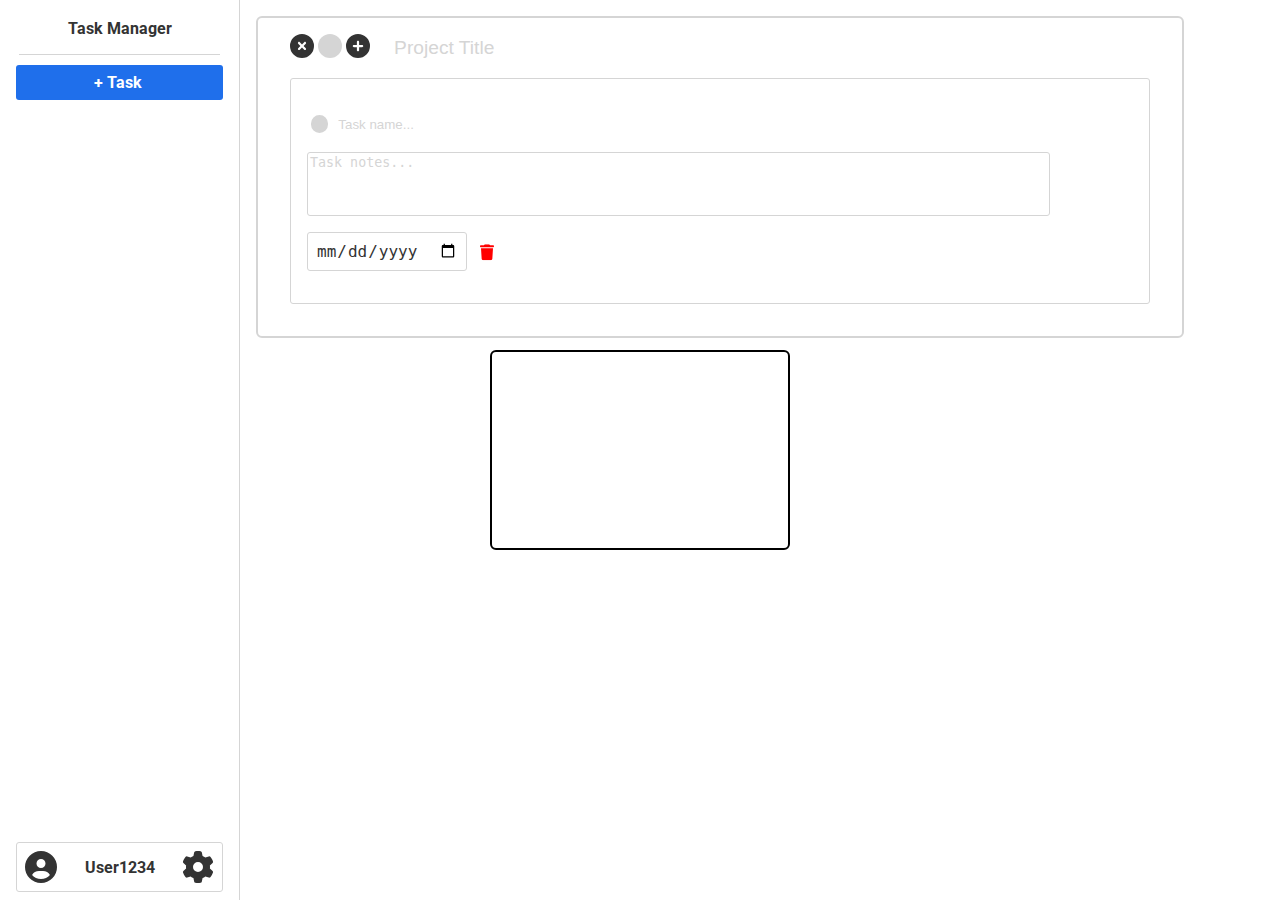
==== commit 714a2cf3: "i hated this" ====
--- a/index.html
+++ b/index.html
@@ -6,7 +6,8 @@
           content="width=device-width, user-scalable=no, initial-scale=1.0, maximum-scale=1.0, minimum-scale=1.0">
     <meta http-equiv="X-UA-Compatible" content="ie=edge">
     <title>todo maker</title>
-    <link rel="stylesheet" href="./assets/style.css">
+    <link rel="stylesheet" href="css/styles.css">
+    <link rel="stylesheet" href="css/index.css">
 </head>
 <body>
 <main>
@@ -21,8 +22,16 @@
             <svg xmlns="http://www.w3.org/2000/svg" viewBox="0 0 512 512"><!--!Font Awesome Free 6.5.1 by @fontawesome - https://fontawesome.com License - https://fontawesome.com/license/free Copyright 2024 Fonticons, Inc.--><path d="M495.9 166.6c3.2 8.7 .5 18.4-6.4 24.6l-43.3 39.4c1.1 8.3 1.7 16.8 1.7 25.4s-.6 17.1-1.7 25.4l43.3 39.4c6.9 6.2 9.6 15.9 6.4 24.6c-4.4 11.9-9.7 23.3-15.8 34.3l-4.7 8.1c-6.6 11-14 21.4-22.1 31.2c-5.9 7.2-15.7 9.6-24.5 6.8l-55.7-17.7c-13.4 10.3-28.2 18.9-44 25.4l-12.5 57.1c-2 9.1-9 16.3-18.2 17.8c-13.8 2.3-28 3.5-42.5 3.5s-28.7-1.2-42.5-3.5c-9.2-1.5-16.2-8.7-18.2-17.8l-12.5-57.1c-15.8-6.5-30.6-15.1-44-25.4L83.1 425.9c-8.8 2.8-18.6 .3-24.5-6.8c-8.1-9.8-15.5-20.2-22.1-31.2l-4.7-8.1c-6.1-11-11.4-22.4-15.8-34.3c-3.2-8.7-.5-18.4 6.4-24.6l43.3-39.4C64.6 273.1 64 264.6 64 256s.6-17.1 1.7-25.4L22.4 191.2c-6.9-6.2-9.6-15.9-6.4-24.6c4.4-11.9 9.7-23.3 15.8-34.3l4.7-8.1c6.6-11 14-21.4 22.1-31.2c5.9-7.2 15.7-9.6 24.5-6.8l55.7 17.7c13.4-10.3 28.2-18.9 44-25.4l12.5-57.1c2-9.1 9-16.3 18.2-17.8C227.3 1.2 241.5 0 256 0s28.7 1.2 42.5 3.5c9.2 1.5 16.2 8.7 18.2 17.8l12.5 57.1c15.8 6.5 30.6 15.1 44 25.4l55.7-17.7c8.8-2.8 18.6-.3 24.5 6.8c8.1 9.8 15.5 20.2 22.1 31.2l4.7 8.1c6.1 11 11.4 22.4 15.8 34.3zM256 336a80 80 0 1 0 0-160 80 80 0 1 0 0 160z"/></svg>
         </div>
     </nav>
+    <section id="modal">
+        <div class="delete">
+
+        </div>
+        <div class="overdue">
+
+        </div>
+    </section>
     <section id="workspace">
-        <div class="project default">
+        <div draggable="true" class="project default">
             <div class="heading">
                 <div class="project_title">
                     <div class="edit_option">
@@ -30,18 +39,18 @@
                         <svg class="color_project" xmlns="http://www.w3.org/2000/svg" viewBox="0 0 512 512"><!--!Font Awesome Free 6.5.1 by @fontawesome - https://fontawesome.com License - https://fontawesome.com/license/free Copyright 2024 Fonticons, Inc.--><path d="M256 512A256 256 0 1 0 256 0a256 256 0 1 0 0 512z"/></svg>
                         <svg class="add_task" xmlns="http://www.w3.org/2000/svg" viewBox="0 0 512 512"><!--!Font Awesome Free 6.5.1 by @fontawesome - https://fontawesome.com License - https://fontawesome.com/license/free Copyright 2024 Fonticons, Inc.--><path d="M256 512A256 256 0 1 0 256 0a256 256 0 1 0 0 512zM232 344V280H168c-13.3 0-24-10.7-24-24s10.7-24 24-24h64V168c0-13.3 10.7-24 24-24s24 10.7 24 24v64h64c13.3 0 24 10.7 24 24s-10.7 24-24 24H280v64c0 13.3-10.7 24-24 24s-24-10.7-24-24z"/></svg>
                     </div>
-                    <input type="text" class="no-outline project_title_text" placeholder="Project Title">
+                    <input value="" oninput="save_input_data(this)" type="text" class="no-outline project_title_text" placeholder="Project Title">
                 </div>
             </div>
             <div class="todo_section">
                 <div class="todo_template">
                     <div>
-                        <input type="checkbox" class="checkbox-round task_check" />
-                        <input type="text" class="no-outline task_name" placeholder="Task name...">
+                        <input checked="false" oninput="save_input_check(this)" type="checkbox" class="checkbox-round task_check" />
+                        <input value="" oninput="save_input_data(this)" type="text" class="no-outline task_name" placeholder="Task name...">
                     </div>
-                    <textarea  class="no-outline task_note" placeholder="Task notes..."></textarea>
+                    <textarea value="" oninput="save_input_note(this)" class="no-outline task_note" placeholder="Task notes..."></textarea>
                     <span>
-                        <input type="date" class="no-outline task_date" placeholder="Enter task here...">
+                        <input value="" oninput="save_input_data(this)" type="date" class="no-outline task_date" placeholder="Enter task here...">
                         <span class="delete_task">
                             <svg xmlns="http://www.w3.org/2000/svg" viewBox="0 0 448 512"><!--!Font Awesome Free 6.5.1 by @fontawesome - https://fontawesome.com License - https://fontawesome.com/license/free Copyright 2024 Fonticons, Inc.--><path d="M135.2 17.7L128 32H32C14.3 32 0 46.3 0 64S14.3 96 32 96H416c17.7 0 32-14.3 32-32s-14.3-32-32-32H320l-7.2-14.3C307.4 6.8 296.3 0 284.2 0H163.8c-12.1 0-23.2 6.8-28.6 17.7zM416 128H32L53.2 467c1.6 25.3 22.6 45 47.9 45H346.9c25.3 0 46.3-19.7 47.9-45L416 128z"/></svg>
                         </span>
@@ -52,6 +61,6 @@
     </section>
 </main>
 
-<script src="./assets/main.js"></script>
+<script src="js/main.js"></script>
 </body>
 </html>
--- a/css/styles.css
+++ b/css/styles.css
@@ -0,0 +1,50 @@
+@import url('https://fonts.googleapis.com/css2?family=Roboto:ital,wght@0,100;0,300;0,400;0,500;0,700;0,900;1,100;1,300;1,400;1,500;1,700;1,900&display=swap');
+
+:root {
+    --main: #fff;
+    --outline: #d5d5d5;
+    --text: #333333;
+
+    --accent: #1f6feb;
+}
+
+* {
+    box-sizing: border-box;
+    scrollbar-color: var(--outline) white;
+    scrollbar-width: thin;
+}
+
+*::-webkit-scrollbar {
+    height: 10px;
+    width: 10px;
+    background-color: red;
+}
+*::-webkit-scrollbar-corner {
+    background: white;
+}
+*::-webkit-scrollbar-thumb {
+    background: var(--outline);
+    border: 1px solid white;
+}
+*::-webkit-scrollbar-thumb:hover {
+    background: #6e6e6e;
+}
+*::-webkit-scrollbar-track {
+    border: 1px solid white;
+    background-color: white;
+}
+
+body, html {
+    padding: 0;
+    margin: 0;
+    background-color: var(--main);
+    width: 100%;
+    height: 100%;
+
+    color: var(--text);
+
+    /* font stuyff */
+    font-family: "Roboto", sans-serif;
+    font-weight: 400;
+    font-style: normal;
+}--- a/css/index.css
+++ b/css/index.css
@@ -0,0 +1,442 @@
+.checkbox-round {
+    width: 1.3em;
+    height: 1.3em;
+    background-color: white;
+    border-radius: 50%;
+    vertical-align: middle;
+    appearance: none;
+    -webkit-appearance: none;
+    outline: none;
+    cursor: pointer;
+}
+
+input.no-outline, input.no-outline:focus {
+    border: none;
+    outline: none;
+    width: 80%;
+}
+
+input.no-outline::placeholder,  textarea::placeholder{
+    color: var(--outline);
+}
+
+
+main {
+    height: 100%;
+    overflow: auto;
+}
+
+
+nav {
+    width: 25%;
+    max-width: 15rem;
+    display: flex;
+    flex-direction: column;
+    overflow: auto;
+    height: 100%;
+    float: left;
+    border-right: 1px solid var(--outline);
+    padding: 0.5rem;
+    align-items: center;
+}
+
+nav h1 {
+    font-size: 100%;
+    text-align: center;
+    padding-bottom: 1rem;
+    border-bottom: 1px solid var(--outline);
+    width: 90%;
+}
+
+nav div {
+    transition: 0.2s;
+    width: calc(100% - 1rem);
+    font-weight: bolder;
+    border-radius: 3px;
+}
+
+nav #add_work_space {
+    background-color: var(--accent);
+    color: white;
+    transition: 0.2s;
+    cursor: pointer;
+}
+
+nav #add_work_space:hover {
+    filter: brightness(0.85);
+}
+
+/* disapprear at 200px */
+nav #add_work_space span {
+    text-align: center;
+    padding-block: 0.5rem;
+    display: block;
+}
+
+nav div:last-of-type {
+    margin-top: auto;
+}
+
+nav #user {
+    border: 1px solid var(--outline);
+    padding: 0.5rem;
+    display: flex;
+    flex-direction: row;
+    align-items: center;
+    justify-content: space-between;
+    flex-wrap: wrap;
+
+}
+
+nav #user span {
+    display: inline;
+}
+
+nav #user svg {
+    fill: var(--text);
+    height: 2rem;
+}
+/*=======================================*/
+/*                modal                  */
+/*=======================================*/
+
+#modal div {
+    position: fixed;
+    width: 95%;
+    max-width: 300px;
+    height: 90%;
+    max-height: 200px;
+    flex-direction: column;
+    justify-content: center;
+    align-items: center;
+    overflow: auto;
+    border-radius: 6px;
+    border: 2px solid black;
+    background: var(--main);
+
+    top: 50%;
+    left: 50%;
+    transform: translate(-50%, -50%);
+}
+
+#modal div.delete {
+    display: none;
+}
+
+#modal div.overdue {
+    display: flex;
+}
+
+
+
+/*=======================================*/
+/*          Workspace section            */
+/*=======================================*/
+
+#workspace {
+    width: 75%;
+    height: 100%;
+    overflow: auto;
+}
+
+.project {
+    padding: 1rem;
+    margin: 1rem;
+    border-radius: 6px;
+    cursor: move;
+    background: var(--main);
+}
+
+.project.over {
+    border: 3px dotted #666;
+}
+
+
+.project .heading {
+    display: flex;
+    flex-direction: row;
+    justify-content: space-between;
+    align-items: center;
+}
+
+.project .heading .project_title {
+    padding-left: 1rem;
+    display: flex;
+    flex-direction: row;
+    gap: 1rem;
+}
+
+.project .project_title_text {
+    font-size: 1.2rem;
+}
+
+/*=======================================*/
+/*             todo section              */
+/*=======================================*/
+
+.project .todo_section {
+    padding: 1rem;
+    margin: 1rem;
+
+    font-size: 1.2rem;
+
+    border-radius: 3px;
+    border: 1px solid var(--outline);
+}
+
+.project .todo_section .todo_template > * {
+    display: block;
+    margin-block: 1rem;
+}
+
+.project .todo_section .task_note {
+    resize:none;
+    border: 1px solid var(--outline);
+    border-radius: 3px;
+    outline: none;
+    width: 90%;
+    height: 4rem;
+}
+
+.project .todo_section input[type="date"] {
+    background-color: white;
+    padding: 0.5rem;
+    color: var(--text);
+    font-size: 1rem;
+    border: 1px solid var(--outline);
+    outline: none;
+    border-radius: 3px;
+    width: auto;
+    display: inline;
+}
+
+.project .todo_section .delete_task {
+    padding: 0.5rem;
+    background-color: white;
+    font-weight: bolder;
+    border-radius: 3px;
+    font-size: 0.9rem;transition: 0.2s;
+    cursor: pointer;
+}
+
+.project .todo_section .delete_task svg {
+    fill: red;
+    height: 1rem;
+    transform: translateY(0.2rem);
+}
+
+.project .todo_section .delete_task:hover{
+    background-color: var(--outline);
+}
+
+
+
+
+/*=======================================*/
+/*          task edit buttons            */
+/*=======================================*/
+
+
+.project .project_title .edit_option {
+    width: 6rem;
+}
+.project .project_title .edit_option svg {
+    height: 1.5rem;
+    cursor: pointer;
+    transition: 0.2s;
+}
+
+.project .project_title .delete_project {
+    fill: var(--text);
+}
+
+.project .project_title .delete_project:hover {
+    fill: red;
+}
+
+.project .project_title .add_task {
+    fill: var(--text);
+    transition: 0.2s;
+}
+
+
+/*=======================================*/
+/*            media queries              */
+/*=======================================*/
+
+@media only screen and (max-width: 800px) {
+    nav #user span {
+        display: none;
+    }
+}
+
+@media only screen and (max-width: 459px) {
+    nav #user {
+        border-inline: none;
+        border-bottom: none;
+        border-radius: 0;
+        flex-direction: column;
+        align-items: center;
+        justify-content: center;
+        gap: 1rem;
+        padding-top: 1rem;
+    }
+}
+
+/*=======================================*/
+/*               colors                  */
+/*=======================================*/
+.default {
+    border: 2px solid var(--outline);
+}
+
+.default .color_project {
+    fill: var(--outline);
+}
+
+.default .user_count {
+    background-color: var(--outline);
+}
+
+.default .checkbox-round {
+    border: 2px solid var(--outline);
+}
+
+.default .checkbox-round:checked {
+    background-color: var(--outline);
+}
+.default .add_task:hover {
+    fill: var(--outline);
+}
+
+
+
+.blue {
+    border: 2px solid blue;
+}
+
+.blue .color_project {
+    fill: blue;
+}
+
+.blue .user_count {
+    background-color: blue;
+}
+
+.blue .checkbox-round {
+    border: 2px solid blue;
+}
+
+.blue .checkbox-round:checked {
+    background-color: blue;
+}
+.blue .add_task:hover {
+    fill: blue;
+}
+
+
+
+
+.red {
+    border: 2px solid red;
+}
+.red .color_project {
+    fill: red;
+}
+
+.red .user_count {
+    background-color: red;
+}
+
+.red .checkbox-round {
+    border: 2px solid red;
+}
+
+.red .checkbox-round:checked {
+    background-color: red;
+}
+.red  .add_task:hover {
+    fill: red;
+}
+
+
+
+
+
+.orange {
+    border: 2px solid orange;
+}
+.orange .color_project {
+    fill: orange;
+}
+
+.orange .user_count {
+    background-color: orange;
+}
+
+.orange .checkbox-round {
+    border: 2px solid orange;
+}
+
+.orange .checkbox-round:checked {
+    background-color: orange;
+}
+.orange .add_task:hover {
+    fill: orange;
+}
+
+
+
+
+
+.green {
+    border: 2px solid green;
+}
+.green .color_project {
+    fill: green;
+}
+
+.green .user_count {
+    background-color: green;
+}
+
+.green .checkbox-round {
+    border: 2px solid green;
+}
+
+.green .checkbox-round:checked {
+    background-color: green;
+}
+.green .add_task:hover {
+    fill: green;
+}
+
+
+
+
+
+.purple{
+    border: 2px solid purple;
+}
+.purple .color_project {
+    fill: purple;
+}
+
+.purple .user_count {
+    background-color: purple;
+}
+
+.purple .checkbox-round {
+    border: 2px solid purple;
+}
+
+.purple .checkbox-round:checked {
+    background-color: purple;
+}
+.purple .add_task:hover {
+    fill: purple;
+}
+
+
+
+
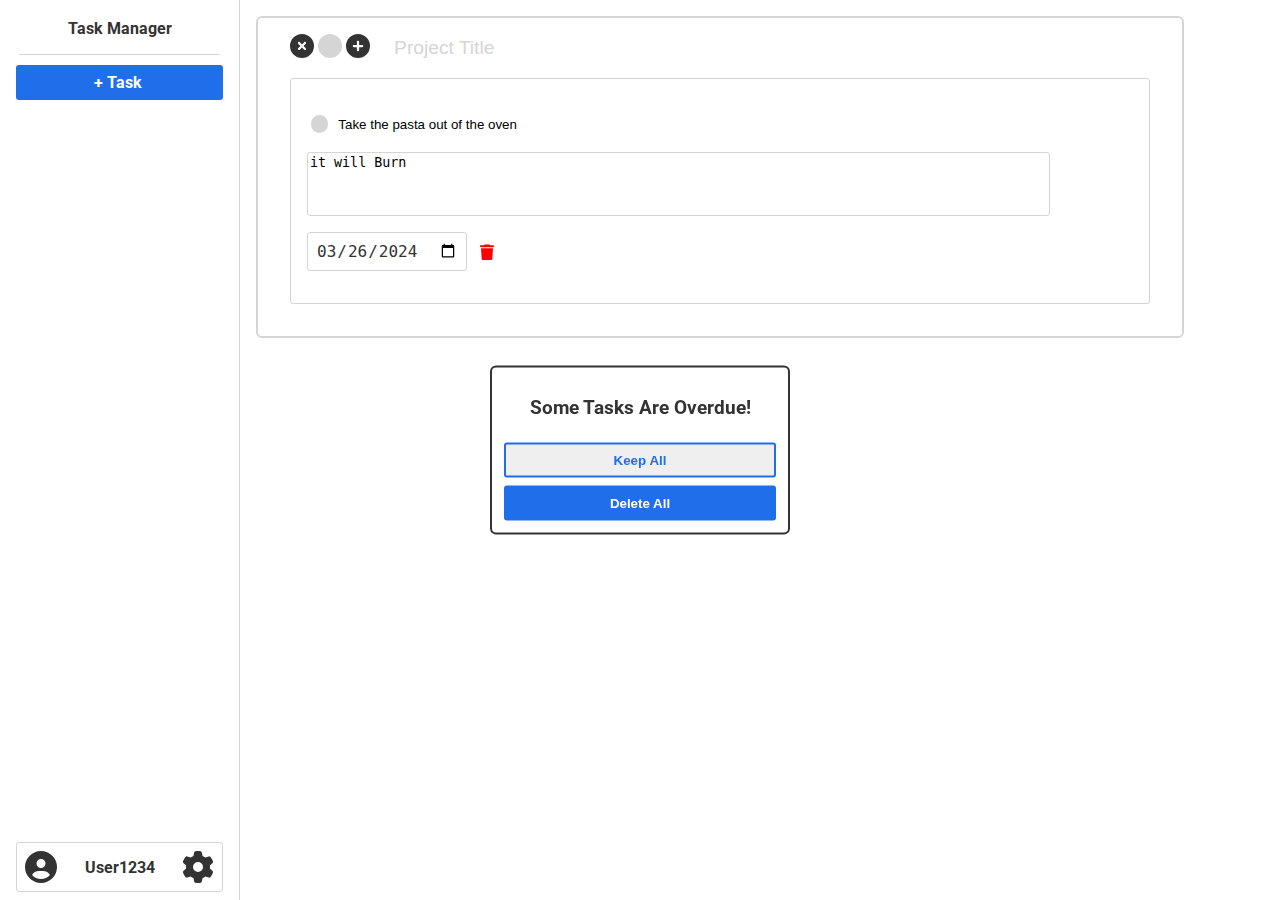
==== commit 7830925d: "added the modal stuff and the date checker.  - styled the modal  - added script" ====
--- a/index.html
+++ b/index.html
@@ -22,12 +22,16 @@
             <svg xmlns="http://www.w3.org/2000/svg" viewBox="0 0 512 512"><!--!Font Awesome Free 6.5.1 by @fontawesome - https://fontawesome.com License - https://fontawesome.com/license/free Copyright 2024 Fonticons, Inc.--><path d="M495.9 166.6c3.2 8.7 .5 18.4-6.4 24.6l-43.3 39.4c1.1 8.3 1.7 16.8 1.7 25.4s-.6 17.1-1.7 25.4l43.3 39.4c6.9 6.2 9.6 15.9 6.4 24.6c-4.4 11.9-9.7 23.3-15.8 34.3l-4.7 8.1c-6.6 11-14 21.4-22.1 31.2c-5.9 7.2-15.7 9.6-24.5 6.8l-55.7-17.7c-13.4 10.3-28.2 18.9-44 25.4l-12.5 57.1c-2 9.1-9 16.3-18.2 17.8c-13.8 2.3-28 3.5-42.5 3.5s-28.7-1.2-42.5-3.5c-9.2-1.5-16.2-8.7-18.2-17.8l-12.5-57.1c-15.8-6.5-30.6-15.1-44-25.4L83.1 425.9c-8.8 2.8-18.6 .3-24.5-6.8c-8.1-9.8-15.5-20.2-22.1-31.2l-4.7-8.1c-6.1-11-11.4-22.4-15.8-34.3c-3.2-8.7-.5-18.4 6.4-24.6l43.3-39.4C64.6 273.1 64 264.6 64 256s.6-17.1 1.7-25.4L22.4 191.2c-6.9-6.2-9.6-15.9-6.4-24.6c4.4-11.9 9.7-23.3 15.8-34.3l4.7-8.1c6.6-11 14-21.4 22.1-31.2c5.9-7.2 15.7-9.6 24.5-6.8l55.7 17.7c13.4-10.3 28.2-18.9 44-25.4l12.5-57.1c2-9.1 9-16.3 18.2-17.8C227.3 1.2 241.5 0 256 0s28.7 1.2 42.5 3.5c9.2 1.5 16.2 8.7 18.2 17.8l12.5 57.1c15.8 6.5 30.6 15.1 44 25.4l55.7-17.7c8.8-2.8 18.6-.3 24.5 6.8c8.1 9.8 15.5 20.2 22.1 31.2l4.7 8.1c6.1 11 11.4 22.4 15.8 34.3zM256 336a80 80 0 1 0 0-160 80 80 0 1 0 0 160z"/></svg>
         </div>
     </nav>
-    <section id="modal">
-        <div class="delete">
-
+    <section id="modals">
+        <div id="modal_delete">
+            <h2>Are You sure?</h2>
+            <button onclick="delete_modal_hide()">Keep</button>
+            <button onclick="delete_modal_check()" class="delete">Delete</button>
         </div>
-        <div class="overdue">
-
+        <div id="modal_overdue">
+            <h2>Some Tasks Are Overdue!</h2>
+            <button onclick="delete_task_hide()">Keep All</button>
+            <button onclick="delete_task_check()" class="delete">Delete All</button>
         </div>
     </section>
     <section id="workspace">
@@ -46,11 +50,11 @@
                 <div class="todo_template">
                     <div>
                         <input checked="false" oninput="save_input_check(this)" type="checkbox" class="checkbox-round task_check" />
-                        <input value="" oninput="save_input_data(this)" type="text" class="no-outline task_name" placeholder="Task name...">
+                        <input value="Take the pasta out of the oven" oninput="save_input_data(this)" type="text" class="no-outline task_name" placeholder="Task name...">
                     </div>
-                    <textarea value="" oninput="save_input_note(this)" class="no-outline task_note" placeholder="Task notes..."></textarea>
+                    <textarea value="" oninput="save_input_note(this)" class="no-outline task_note" placeholder="Task notes...">it will Burn</textarea>
                     <span>
-                        <input value="" oninput="save_input_data(this)" type="date" class="no-outline task_date" placeholder="Enter task here...">
+                        <input value="2024-03-26" oninput="save_input_data(this)" type="date" class="no-outline task_date" placeholder="Enter task here...">
                         <span class="delete_task">
                             <svg xmlns="http://www.w3.org/2000/svg" viewBox="0 0 448 512"><!--!Font Awesome Free 6.5.1 by @fontawesome - https://fontawesome.com License - https://fontawesome.com/license/free Copyright 2024 Fonticons, Inc.--><path d="M135.2 17.7L128 32H32C14.3 32 0 46.3 0 64S14.3 96 32 96H416c17.7 0 32-14.3 32-32s-14.3-32-32-32H320l-7.2-14.3C307.4 6.8 296.3 0 284.2 0H163.8c-12.1 0-23.2 6.8-28.6 17.7zM416 128H32L53.2 467c1.6 25.3 22.6 45 47.9 45H346.9c25.3 0 46.3-19.7 47.9-45L416 128z"/></svg>
                         </span>
--- a/css/index.css
+++ b/css/index.css
@@ -100,34 +100,58 @@
 /*                modal                  */
 /*=======================================*/
 
-#modal div {
+#modals {
+    z-index: 6;
+}
+
+#modals div {
     position: fixed;
     width: 95%;
     max-width: 300px;
-    height: 90%;
-    max-height: 200px;
+    height: fit-content;
     flex-direction: column;
-    justify-content: center;
+    justify-content: flex-start;
     align-items: center;
     overflow: auto;
     border-radius: 6px;
-    border: 2px solid black;
+    border: 2px solid var(--text);
     background: var(--main);
+
+    padding: 12px;
+
+    display: none;
 
     top: 50%;
     left: 50%;
     transform: translate(-50%, -50%);
 }
 
-#modal div.delete {
-    display: none;
-}
-
-#modal div.overdue {
-    display: flex;
-}
-
-
+#modals div h2 {
+    font-size: 1.2rem;
+}
+
+#modals div button {
+    text-align: center;
+    text-decoration: none;
+    cursor: pointer;
+    padding-block: 0.5rem;
+    margin-top: 0.5rem;
+    width: 100%;
+    border: 2px solid var(--accent);
+    border-radius: 3px;
+    font-weight: bolder;
+    color: var(--accent);
+    transition: 0.2s;
+}
+
+#modals div button.delete {
+    background: var(--accent);
+    color: var(--main);
+}
+
+#modals div button:hover {
+    filter: brightness(0.9);
+}
 
 /*=======================================*/
 /*          Workspace section            */
@@ -182,6 +206,7 @@
 
     border-radius: 3px;
     border: 1px solid var(--outline);
+    z-index: 3;
 }
 
 .project .todo_section .todo_template > * {
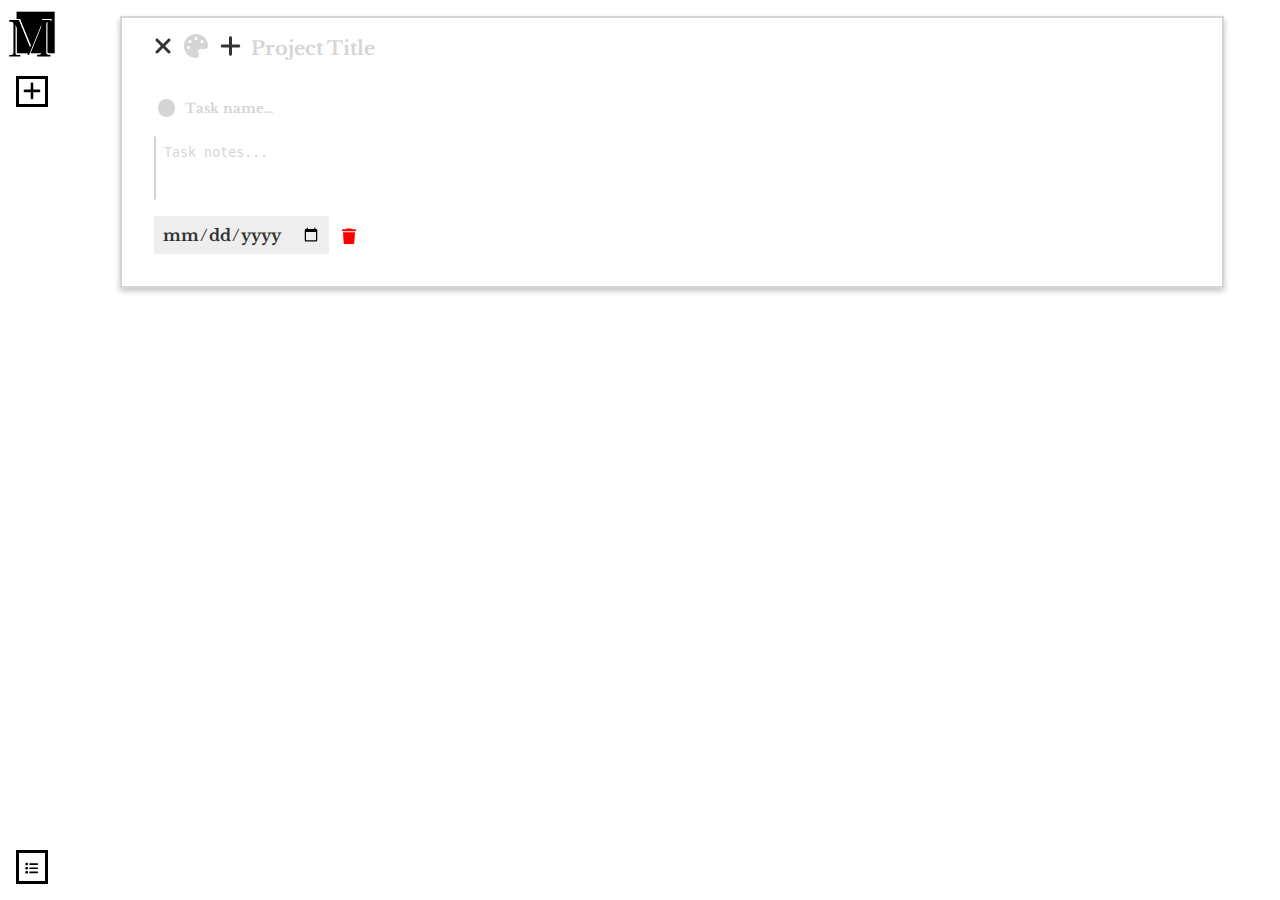
==== commit d07ca9fc: "restyled the website and change the look of the webpage" ====
--- a/index.html
+++ b/index.html
@@ -5,23 +5,43 @@
     <meta name="viewport"
           content="width=device-width, user-scalable=no, initial-scale=1.0, maximum-scale=1.0, minimum-scale=1.0">
     <meta http-equiv="X-UA-Compatible" content="ie=edge">
-    <title>todo maker</title>
+    <title>Minute</title>
+    <!-- my common styling + vars -->
     <link rel="stylesheet" href="css/styles.css">
+    <!-- this page's styling -->
     <link rel="stylesheet" href="css/index.css">
 </head>
 <body>
 <main>
+    <!-- side navigation bar -->
     <nav>
-        <h1>Task Manager</h1>
+        <div id="logo">
+            <svg width="100%" height="100%" viewBox="0 0 400 400" version="1.1" xmlns="http://www.w3.org/2000/svg" xmlns:xlink="http://www.w3.org/1999/xlink" xml:space="preserve" xmlns:serif="http://www.serif.com/" style="fill-rule:evenodd;clip-rule:evenodd;stroke-linecap:round;stroke-linejoin:round;stroke-miterlimit:1.5;">
+                <g transform="matrix(8.49693e-16,13.99,-1.52119,8.65875e-17,843.002,-2059.98)">
+                    <rect x="148.305" y="298.547" width="24.697" height="208.475" style="stroke:black;stroke-width:0.1px;"/>
+                </g>
+                <g transform="matrix(38.2091,0,0,38.3782,-12325,-8095.02)">
+                    <g transform="matrix(12,0,0,12,322.639,220.823)">
+                        <path d="M0.038,-0L0.239,-0L0.239,-0.029L0.202,-0.029C0.154,-0.029 0.152,-0.038 0.152,-0.082L0.152,-0.57L0.154,-0.57L0.379,-0.026L0.397,-0.026L0.619,-0.57L0.621,-0.57L0.621,-0.085C0.621,-0.039 0.616,-0.029 0.543,-0.029L0.543,-0L0.787,-0L0.787,-0.029C0.719,-0.029 0.711,-0.038 0.711,-0.085L0.711,-0.574C0.711,-0.623 0.718,-0.63 0.787,-0.631L0.787,-0.66L0.619,-0.66L0.417,-0.169L0.416,-0.169L0.214,-0.66L0.038,-0.66L0.038,-0.631C0.107,-0.63 0.114,-0.623 0.114,-0.574L0.114,-0.082C0.114,-0.042 0.109,-0.029 0.067,-0.029L0.038,-0.029L0.038,-0Z" style="fill:white;fill-rule:nonzero;"/>
+                    </g>
+                </g>
+                <g transform="matrix(38.2091,0,0,38.3782,-12334.8,-8087.26)">
+                    <g transform="matrix(12,0,0,12,322.639,220.823)">
+                        <path d="M0.038,-0L0.239,-0L0.239,-0.029L0.202,-0.029C0.154,-0.029 0.152,-0.038 0.152,-0.082L0.152,-0.57L0.154,-0.57L0.379,-0.026L0.397,-0.026L0.619,-0.57L0.621,-0.57L0.621,-0.085C0.621,-0.039 0.616,-0.029 0.543,-0.029L0.543,-0L0.787,-0L0.787,-0.029C0.719,-0.029 0.711,-0.038 0.711,-0.085L0.711,-0.574C0.711,-0.623 0.718,-0.63 0.787,-0.631L0.787,-0.66L0.619,-0.66L0.417,-0.169L0.416,-0.169L0.214,-0.66L0.038,-0.66L0.038,-0.631C0.107,-0.63 0.114,-0.623 0.114,-0.574L0.114,-0.082C0.114,-0.042 0.109,-0.029 0.067,-0.029L0.038,-0.029L0.038,-0Z" style="fill-rule:nonzero;"/>
+                    </g>
+                </g>
+            </svg>
+        </div>
         <div id="add_work_space">
-            <span>+ Task </span>
+            <svg xmlns="http://www.w3.org/2000/svg" viewBox="0 0 448 512"><!--!Font Awesome Free 6.5.2 by @fontawesome - https://fontawesome.com License - https://fontawesome.com/license/free Copyright 2024 Fonticons, Inc.--><path d="M256 80c0-17.7-14.3-32-32-32s-32 14.3-32 32V224H48c-17.7 0-32 14.3-32 32s14.3 32 32 32H192V432c0 17.7 14.3 32 32 32s32-14.3 32-32V288H400c17.7 0 32-14.3 32-32s-14.3-32-32-32H256V80z"/></svg>
         </div>
-        <div id="user">
-            <svg xmlns="http://www.w3.org/2000/svg" viewBox="0 0 512 512"><!--!Font Awesome Free 6.5.1 by @fontawesome - https://fontawesome.com License - https://fontawesome.com/license/free Copyright 2024 Fonticons, Inc.--><path d="M399 384.2C376.9 345.8 335.4 320 288 320H224c-47.4 0-88.9 25.8-111 64.2c35.2 39.2 86.2 63.8 143 63.8s107.8-24.7 143-63.8zM0 256a256 256 0 1 1 512 0A256 256 0 1 1 0 256zm256 16a72 72 0 1 0 0-144 72 72 0 1 0 0 144z"/></svg>
-            <span>User1234</span>
-            <svg xmlns="http://www.w3.org/2000/svg" viewBox="0 0 512 512"><!--!Font Awesome Free 6.5.1 by @fontawesome - https://fontawesome.com License - https://fontawesome.com/license/free Copyright 2024 Fonticons, Inc.--><path d="M495.9 166.6c3.2 8.7 .5 18.4-6.4 24.6l-43.3 39.4c1.1 8.3 1.7 16.8 1.7 25.4s-.6 17.1-1.7 25.4l43.3 39.4c6.9 6.2 9.6 15.9 6.4 24.6c-4.4 11.9-9.7 23.3-15.8 34.3l-4.7 8.1c-6.6 11-14 21.4-22.1 31.2c-5.9 7.2-15.7 9.6-24.5 6.8l-55.7-17.7c-13.4 10.3-28.2 18.9-44 25.4l-12.5 57.1c-2 9.1-9 16.3-18.2 17.8c-13.8 2.3-28 3.5-42.5 3.5s-28.7-1.2-42.5-3.5c-9.2-1.5-16.2-8.7-18.2-17.8l-12.5-57.1c-15.8-6.5-30.6-15.1-44-25.4L83.1 425.9c-8.8 2.8-18.6 .3-24.5-6.8c-8.1-9.8-15.5-20.2-22.1-31.2l-4.7-8.1c-6.1-11-11.4-22.4-15.8-34.3c-3.2-8.7-.5-18.4 6.4-24.6l43.3-39.4C64.6 273.1 64 264.6 64 256s.6-17.1 1.7-25.4L22.4 191.2c-6.9-6.2-9.6-15.9-6.4-24.6c4.4-11.9 9.7-23.3 15.8-34.3l4.7-8.1c6.6-11 14-21.4 22.1-31.2c5.9-7.2 15.7-9.6 24.5-6.8l55.7 17.7c13.4-10.3 28.2-18.9 44-25.4l12.5-57.1c2-9.1 9-16.3 18.2-17.8C227.3 1.2 241.5 0 256 0s28.7 1.2 42.5 3.5c9.2 1.5 16.2 8.7 18.2 17.8l12.5 57.1c15.8 6.5 30.6 15.1 44 25.4l55.7-17.7c8.8-2.8 18.6-.3 24.5 6.8c8.1 9.8 15.5 20.2 22.1 31.2l4.7 8.1c6.1 11 11.4 22.4 15.8 34.3zM256 336a80 80 0 1 0 0-160 80 80 0 1 0 0 160z"/></svg>
+
+        <div id="date_check" class="hover_info" hoverme="Check Dates" onclick="overdue_modal_check()">
+            <svg xmlns="http://www.w3.org/2000/svg" viewBox="0 0 512 512"><!--!Font Awesome Free 6.5.2 by @fontawesome - https://fontawesome.com License - https://fontawesome.com/license/free Copyright 2024 Fonticons, Inc.--><path d="M40 48C26.7 48 16 58.7 16 72v48c0 13.3 10.7 24 24 24H88c13.3 0 24-10.7 24-24V72c0-13.3-10.7-24-24-24H40zM192 64c-17.7 0-32 14.3-32 32s14.3 32 32 32H480c17.7 0 32-14.3 32-32s-14.3-32-32-32H192zm0 160c-17.7 0-32 14.3-32 32s14.3 32 32 32H480c17.7 0 32-14.3 32-32s-14.3-32-32-32H192zm0 160c-17.7 0-32 14.3-32 32s14.3 32 32 32H480c17.7 0 32-14.3 32-32s-14.3-32-32-32H192zM16 232v48c0 13.3 10.7 24 24 24H88c13.3 0 24-10.7 24-24V232c0-13.3-10.7-24-24-24H40c-13.3 0-24 10.7-24 24zM40 368c-13.3 0-24 10.7-24 24v48c0 13.3 10.7 24 24 24H88c13.3 0 24-10.7 24-24V392c0-13.3-10.7-24-24-24H40z"/></svg>
         </div>
+
     </nav>
+    <!-- my modal collection -->
     <section id="modals">
         <div id="modal_delete">
             <h2>Are You sure?</h2>
@@ -34,27 +54,32 @@
             <button onclick="delete_task_check()" class="delete">Delete All</button>
         </div>
     </section>
+    <!-- projects parent element -->
     <section id="workspace">
-        <div draggable="true" class="project default">
+        <!-- project element -->
+        <div draggable="true" id="default_project" class="project default">
             <div class="heading">
                 <div class="project_title">
                     <div class="edit_option">
-                        <svg class="delete_project" xmlns="http://www.w3.org/2000/svg" viewBox="0 0 512 512"><!--!Font Awesome Free 6.5.1 by @fontawesome - https://fontawesome.com License - https://fontawesome.com/license/free Copyright 2024 Fonticons, Inc.--><path d="M256 512A256 256 0 1 0 256 0a256 256 0 1 0 0 512zM175 175c9.4-9.4 24.6-9.4 33.9 0l47 47 47-47c9.4-9.4 24.6-9.4 33.9 0s9.4 24.6 0 33.9l-47 47 47 47c9.4 9.4 9.4 24.6 0 33.9s-24.6 9.4-33.9 0l-47-47-47 47c-9.4 9.4-24.6 9.4-33.9 0s-9.4-24.6 0-33.9l47-47-47-47c-9.4-9.4-9.4-24.6 0-33.9z"/></svg>
-                        <svg class="color_project" xmlns="http://www.w3.org/2000/svg" viewBox="0 0 512 512"><!--!Font Awesome Free 6.5.1 by @fontawesome - https://fontawesome.com License - https://fontawesome.com/license/free Copyright 2024 Fonticons, Inc.--><path d="M256 512A256 256 0 1 0 256 0a256 256 0 1 0 0 512z"/></svg>
-                        <svg class="add_task" xmlns="http://www.w3.org/2000/svg" viewBox="0 0 512 512"><!--!Font Awesome Free 6.5.1 by @fontawesome - https://fontawesome.com License - https://fontawesome.com/license/free Copyright 2024 Fonticons, Inc.--><path d="M256 512A256 256 0 1 0 256 0a256 256 0 1 0 0 512zM232 344V280H168c-13.3 0-24-10.7-24-24s10.7-24 24-24h64V168c0-13.3 10.7-24 24-24s24 10.7 24 24v64h64c13.3 0 24 10.7 24 24s-10.7 24-24 24H280v64c0 13.3-10.7 24-24 24s-24-10.7-24-24z"/></svg>
+                        <svg class="delete_project" onclick="" xmlns="http://www.w3.org/2000/svg" viewBox="0 0 384 512"><!--!Font Awesome Free 6.5.2 by @fontawesome - https://fontawesome.com License - https://fontawesome.com/license/free Copyright 2024 Fonticons, Inc.--><path d="M342.6 150.6c12.5-12.5 12.5-32.8 0-45.3s-32.8-12.5-45.3 0L192 210.7 86.6 105.4c-12.5-12.5-32.8-12.5-45.3 0s-12.5 32.8 0 45.3L146.7 256 41.4 361.4c-12.5 12.5-12.5 32.8 0 45.3s32.8 12.5 45.3 0L192 301.3 297.4 406.6c12.5 12.5 32.8 12.5 45.3 0s12.5-32.8 0-45.3L237.3 256 342.6 150.6z"/></svg>
+                        <svg class="color_project" xmlns="http://www.w3.org/2000/svg" viewBox="0 0 512 512"><!--!Font Awesome Free 6.5.2 by @fontawesome - https://fontawesome.com License - https://fontawesome.com/license/free Copyright 2024 Fonticons, Inc.--><path d="M512 256c0 .9 0 1.8 0 2.7c-.4 36.5-33.6 61.3-70.1 61.3H344c-26.5 0-48 21.5-48 48c0 3.4 .4 6.7 1 9.9c2.1 10.2 6.5 20 10.8 29.9c6.1 13.8 12.1 27.5 12.1 42c0 31.8-21.6 60.7-53.4 62c-3.5 .1-7 .2-10.6 .2C114.6 512 0 397.4 0 256S114.6 0 256 0S512 114.6 512 256zM128 288a32 32 0 1 0 -64 0 32 32 0 1 0 64 0zm0-96a32 32 0 1 0 0-64 32 32 0 1 0 0 64zM288 96a32 32 0 1 0 -64 0 32 32 0 1 0 64 0zm96 96a32 32 0 1 0 0-64 32 32 0 1 0 0 64z"/></svg>
+                        <svg class="add_task" xmlns="http://www.w3.org/2000/svg" viewBox="0 0 448 512"><!--!Font Awesome Free 6.5.2 by @fontawesome - https://fontawesome.com License - https://fontawesome.com/license/free Copyright 2024 Fonticons, Inc.--><path d="M256 80c0-17.7-14.3-32-32-32s-32 14.3-32 32V224H48c-17.7 0-32 14.3-32 32s14.3 32 32 32H192V432c0 17.7 14.3 32 32 32s32-14.3 32-32V288H400c17.7 0 32-14.3 32-32s-14.3-32-32-32H256V80z"/></svg>
                     </div>
                     <input value="" oninput="save_input_data(this)" type="text" class="no-outline project_title_text" placeholder="Project Title">
                 </div>
             </div>
+            <!-- tasks parent element -->
             <div class="todo_section">
-                <div class="todo_template">
+                <!-- task element -->
+                <div id="default_todo_template" class="todo_template">
                     <div>
                         <input checked="false" oninput="save_input_check(this)" type="checkbox" class="checkbox-round task_check" />
-                        <input value="Take the pasta out of the oven" oninput="save_input_data(this)" type="text" class="no-outline task_name" placeholder="Task name...">
+                        <input value="" oninput="save_input_data(this)" type="text" class="no-outline task_name" placeholder="Task name...">
                     </div>
-                    <textarea value="" oninput="save_input_note(this)" class="no-outline task_note" placeholder="Task notes...">it will Burn</textarea>
+                    <textarea value="" oninput="save_input_note(this)" class="no-outline task_note" placeholder="Task notes..."></textarea>
+                    <!-- making this a div breaks my code \/ -->
                     <span>
-                        <input value="2024-03-26" oninput="save_input_data(this)" type="date" class="no-outline task_date" placeholder="Enter task here...">
+                        <input value="" oninput="save_input_data(this)" type="date" class="no-outline task_date" placeholder="Enter task here...">
                         <span class="delete_task">
                             <svg xmlns="http://www.w3.org/2000/svg" viewBox="0 0 448 512"><!--!Font Awesome Free 6.5.1 by @fontawesome - https://fontawesome.com License - https://fontawesome.com/license/free Copyright 2024 Fonticons, Inc.--><path d="M135.2 17.7L128 32H32C14.3 32 0 46.3 0 64S14.3 96 32 96H416c17.7 0 32-14.3 32-32s-14.3-32-32-32H320l-7.2-14.3C307.4 6.8 296.3 0 284.2 0H163.8c-12.1 0-23.2 6.8-28.6 17.7zM416 128H32L53.2 467c1.6 25.3 22.6 45 47.9 45H346.9c25.3 0 46.3-19.7 47.9-45L416 128z"/></svg>
                         </span>
--- a/css/styles.css
+++ b/css/styles.css
@@ -1,11 +1,12 @@
 @import url('https://fonts.googleapis.com/css2?family=Roboto:ital,wght@0,100;0,300;0,400;0,500;0,700;0,900;1,100;1,300;1,400;1,500;1,700;1,900&display=swap');
+@import url('https://fonts.googleapis.com/css2?family=Libre+Baskerville:ital,wght@0,400;0,700;1,400&display=swap');
 
 :root {
     --main: #fff;
     --outline: #d5d5d5;
     --text: #333333;
 
-    --accent: #1f6feb;
+    --accent: #00c25b;
 }
 
 * {
@@ -44,7 +45,7 @@
     color: var(--text);
 
     /* font stuyff */
-    font-family: "Roboto", sans-serif;
-    font-weight: 400;
+    font-family: "Libre Baskerville", serif;
+    font-weight: 700;
     font-style: normal;
 }--- a/css/index.css
+++ b/css/index.css
@@ -20,6 +20,10 @@
     color: var(--outline);
 }
 
+body {
+    overflow: hidden;
+}
+
 
 main {
     height: 100%;
@@ -28,74 +32,84 @@
 
 
 nav {
-    width: 25%;
-    max-width: 15rem;
+    width: 4%;
+    min-width: 4rem;
+    max-width: 6rem;
     display: flex;
     flex-direction: column;
     overflow: auto;
     height: 100%;
     float: left;
-    border-right: 1px solid var(--outline);
-    padding: 0.5rem;
     align-items: center;
-}
-
-nav h1 {
-    font-size: 100%;
-    text-align: center;
-    padding-bottom: 1rem;
-    border-bottom: 1px solid var(--outline);
-    width: 90%;
-}
-
-nav div {
-    transition: 0.2s;
+
+    padding: 0.5rem 0.5rem 1rem;
+}
+
+nav #add_work_space {
+    border: 3px solid black;
+    background-color: white;
+    cursor: pointer;
     width: calc(100% - 1rem);
-    font-weight: bolder;
-    border-radius: 3px;
-}
-
-nav #add_work_space {
-    background-color: var(--accent);
+    margin-inline: auto;
+    margin-top: 1rem;
+    padding-inline: 0.25rem;
+}
+
+nav #add_work_space:hover {
+    transform: rotateZ(90deg);
+    fill: white;
+    transition: 0.15s;
+    background: black;
+}
+
+nav #add_work_space svg {
+    transform: translateY(0.1rem);
+}
+
+nav #date_check {
+    width: calc(100% - 1rem);
+    border: 3px solid black;
+    background-color: white;
+    cursor: pointer;
+    padding: 0.25rem;
+    padding-inline: 0.4rem;
+    margin-top: auto;
+    transition: 0.15s;
+}
+
+nav #date_check svg {
+    transform: translateY(0.1rem);
+}
+
+nav #date_check:hover {
+    fill: white;
+    background: black;
+}
+
+.hover_info:after {
+    width: fit-content;
+    opacity: 0;
+    content: attr(hoverme);
+    position: absolute;
+    display: block;
     color: white;
-    transition: 0.2s;
-    cursor: pointer;
-}
-
-nav #add_work_space:hover {
-    filter: brightness(0.85);
-}
-
-/* disapprear at 200px */
-nav #add_work_space span {
-    text-align: center;
-    padding-block: 0.5rem;
-    display: block;
-}
-
-nav div:last-of-type {
-    margin-top: auto;
-}
-
-nav #user {
-    border: 1px solid var(--outline);
-    padding: 0.5rem;
-    display: flex;
-    flex-direction: row;
-    align-items: center;
-    justify-content: space-between;
-    flex-wrap: wrap;
-
-}
-
-nav #user span {
-    display: inline;
-}
-
-nav #user svg {
-    fill: var(--text);
-    height: 2rem;
-}
+    background: black;
+    transition: all 0.15s ease;
+    padding: 0.25rem;
+    transform: translate(-9%, -105%);
+    pointer-events: none;
+    z-index: 5;
+
+    font-family: "Libre Baskerville", serif;
+    font-weight: 700;
+    font-style: normal;
+}
+.hover_info:hover:after {
+    opacity: 100;
+    transform: translate(50%, -105%);
+}
+
+
 /*=======================================*/
 /*                modal                  */
 /*=======================================*/
@@ -113,8 +127,7 @@
     justify-content: flex-start;
     align-items: center;
     overflow: auto;
-    border-radius: 6px;
-    border: 2px solid var(--text);
+    border: 3px solid black;
     background: var(--main);
 
     padding: 12px;
@@ -124,10 +137,15 @@
     top: 50%;
     left: 50%;
     transform: translate(-50%, -50%);
+
+    box-shadow: rgba(0, 0, 0, 0.25) 0px 14px 28px, rgba(0, 0, 0, 0.22) 0px 10px 10px;
 }
 
 #modals div h2 {
     font-size: 1.2rem;
+    font-family: "Libre Baskerville", serif;
+    font-weight: 700;
+    font-style: normal;
 }
 
 #modals div button {
@@ -137,20 +155,22 @@
     padding-block: 0.5rem;
     margin-top: 0.5rem;
     width: 100%;
-    border: 2px solid var(--accent);
-    border-radius: 3px;
-    font-weight: bolder;
-    color: var(--accent);
+    border: 3px solid black;
+    color: black;
     transition: 0.2s;
+
+    font-family: "Libre Baskerville", serif;
+    font-weight: 700;
+    font-style: normal;
 }
 
 #modals div button.delete {
-    background: var(--accent);
+    background: black;
     color: var(--main);
 }
 
 #modals div button:hover {
-    filter: brightness(0.9);
+    scale: 0.9;
 }
 
 /*=======================================*/
@@ -158,17 +178,19 @@
 /*=======================================*/
 
 #workspace {
-    width: 75%;
+    width: calc(95% - 5rem);
     height: 100%;
     overflow: auto;
+    margin-inline: auto;
 }
 
 .project {
     padding: 1rem;
     margin: 1rem;
-    border-radius: 6px;
     cursor: move;
     background: var(--main);
+
+    box-shadow: rgba(0, 0, 0, 0.08) 0px 3px 6px, rgba(0, 0, 0, 0.16) 0px 3px 6px;
 }
 
 .project.over {
@@ -187,11 +209,16 @@
     padding-left: 1rem;
     display: flex;
     flex-direction: row;
-    gap: 1rem;
+    width: 100%;
 }
 
 .project .project_title_text {
     font-size: 1.2rem;
+    width: calc(80% - 4.5rem);
+    margin-left: 0.5rem;
+    font-family: "Libre Baskerville", serif;
+    font-weight: 700;
+    font-style: normal;
 }
 
 /*=======================================*/
@@ -199,13 +226,8 @@
 /*=======================================*/
 
 .project .todo_section {
-    padding: 1rem;
-    margin: 1rem;
-
+    padding: 1rem 1rem 0;
     font-size: 1.2rem;
-
-    border-radius: 3px;
-    border: 1px solid var(--outline);
     z-index: 3;
 }
 
@@ -214,32 +236,44 @@
     margin-block: 1rem;
 }
 
+.project .todo_section .todo_template:not(:first-child){
+    border-top: 1px solid var(--outline);
+}
+
 .project .todo_section .task_note {
     resize:none;
-    border: 1px solid var(--outline);
-    border-radius: 3px;
+    padding: 0.5rem;
     outline: none;
+    border: 1px solid white;
+    border-left: 2px solid var(--outline);
     width: 90%;
     height: 4rem;
 }
 
 .project .todo_section input[type="date"] {
-    background-color: white;
     padding: 0.5rem;
     color: var(--text);
     font-size: 1rem;
-    border: 1px solid var(--outline);
     outline: none;
-    border-radius: 3px;
     width: auto;
     display: inline;
-}
+    background: #eeeeee;
+
+    font-family: "Libre Baskerville", serif;
+    font-weight: 700;
+    font-style: normal;
+}
+.project .todo_section .task_name {
+    font-family: "Libre Baskerville", serif;
+    font-weight: 700;
+    font-style: normal;
+}
+
 
 .project .todo_section .delete_task {
     padding: 0.5rem;
     background-color: white;
     font-weight: bolder;
-    border-radius: 3px;
     font-size: 0.9rem;transition: 0.2s;
     cursor: pointer;
 }
@@ -251,7 +285,7 @@
 }
 
 .project .todo_section .delete_task:hover{
-    background-color: var(--outline);
+    background-color: #eeeeee;
 }
 
 
@@ -263,13 +297,17 @@
 
 
 .project .project_title .edit_option {
-    width: 6rem;
+    width: auto;
 }
 .project .project_title .edit_option svg {
     height: 1.5rem;
     cursor: pointer;
     transition: 0.2s;
 }
+.project .project_title .edit_option svg:not(:first-child){
+    margin-left: 0.5rem;
+}
+
 
 .project .project_title .delete_project {
     fill: var(--text);
@@ -281,7 +319,6 @@
 
 .project .project_title .add_task {
     fill: var(--text);
-    transition: 0.2s;
 }
 
 
